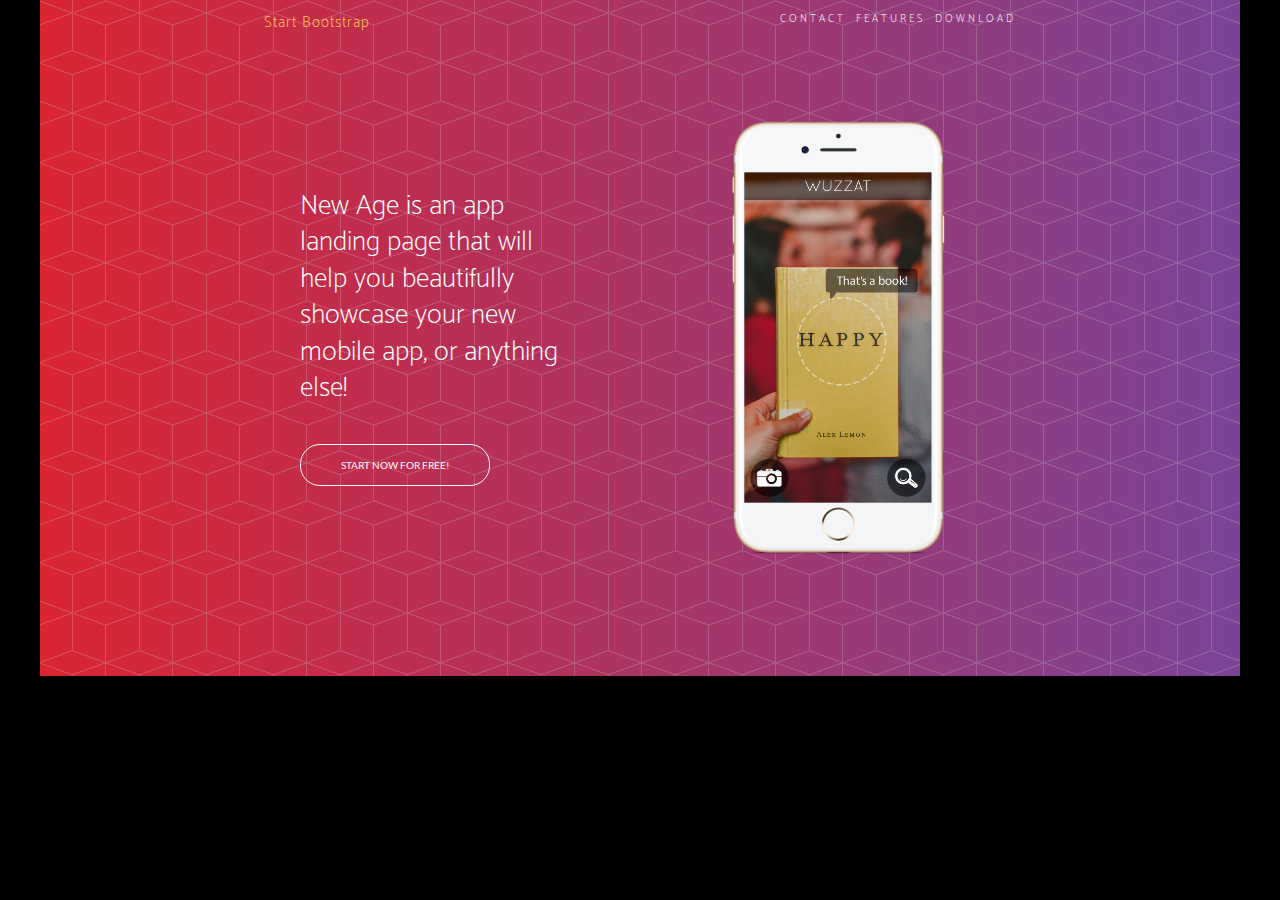
==== index.html @ 7fe92210 "htomi kb kesz verzio" ====
<!DOCTYPE html>
<html lang="hu">

<head>
  <meta charset="UTF-8">
  <meta name="viewport" content="width=device-width, initial-scale=1.0">
  <meta http-equiv="X-UA-Compatible" content="ie=edge">
  <link rel="stylesheet" href="css/style.css" type="text/css">
  <title>Sitebuild</title>
</head>

<body>
  <div class="main-content">
    <div class="top-content">
      <ul class="navbar">
        <li>
          <a href="#" class="nav-left">Start Bootstrap</a>
        </li>
        <li>
          <a href="#" class="navbar-right">DOWNLOAD</a>
        </li>
        <li>
          <a href="#" class="navbar-right">FEATURES</a>
        </li>
        <li>
          <a href="#" class="navbar-right">CONTACT</a>
        </li>

      </ul>
      <section class="section1">
        <div class="col-50">
          <p class="section1-text">New Age is an app landing page that will help you beautifully showcase your new mobile app, or anything else!</p>
          <button class="section1-button">START NOW FOR FREE!</button>
        </div>
        <div class="col-50">
          <img class="section1-img" src="img/demo-screen-1.png" alt="picture of a phone screen">
        </div>
      </section>
    </div>
</body>

</html>
---- css/style.css ----
@font-face {
    font-family: catamaran;
    src: url(/fonts/Catamaran-Thin.ttf);
}

@font-face {
    font-family: lato;
    src: url(/fonts/Lato-Regular.ttf);
}

@font-face {
    font-family: muli;
    src: url(/fonts/Muli-Light.ttf);
}

body {
    margin: 0;
    overflow: auto;
    background: black;
}

.main-content {
    position: relative;
    max-width: 1200px;
    min-width: 898px;
    margin: 0 auto;
    overflow: auto;
}

.top-content {
    background-image: url(/img/bg-pattern.png), linear-gradient(to right, #DA2431, #7A4397);
    background-repeat: repeat;
    overflow: hidden;
}

.col-50 {
    float: left;
    padding: 15px;
    width: calc(50% - 30px);
}

.navbar {
    margin: 0 auto;
    padding: 5px;
    list-style-type: none;
    font-family: catamaran, Helvetica, Arial, sans-serif;
    overflow: hidden;
}

.nav-left {
    position: relative;
    float: left;
    left: 18%;
    padding: 5px;
    color: #fdcc52;
    font-size: 95%;
    letter-spacing: 1px;
    text-decoration: none;
}

.navbar-right {
    position: relative;
    float: right;
    right: 18%;
    padding: 5px;
    color: white;
    font-size: 67%;
    letter-spacing: 3px;
    text-decoration: none;
}

.section1-text {
    position: relative;
    display: block;
    left: 43%;
    top: 100px;
    width: 268px;
    font-family: catamaran, Helvetica, Arial, sans-serif;
    font-size: 28px;
    color: white;
    line-height: 130%;
}

.section1-img {
    float: right;
    right: 43%;
    position: relative;
    top: 0px;
    width: 50%;
    padding-top: 10%;
    padding-bottom: 18%;
}

.section1-button {
    position: relative;
    left: 43%;
    top: 110px;
    padding: 14px 40px;
    font-family: lato, Helvetica, Arial, sans-serif;
    font-size: 62%;
    text-align: center;
    color: white;
    border: 1px solid white;
    background-color: transparent;
    border-radius: 20px;
    transition-duration: 0.3s;
    cursor: pointer;
}

.section1-button:hover {
    border: 1px solid #fdcc52;
    background-color: #fdcc52;
}
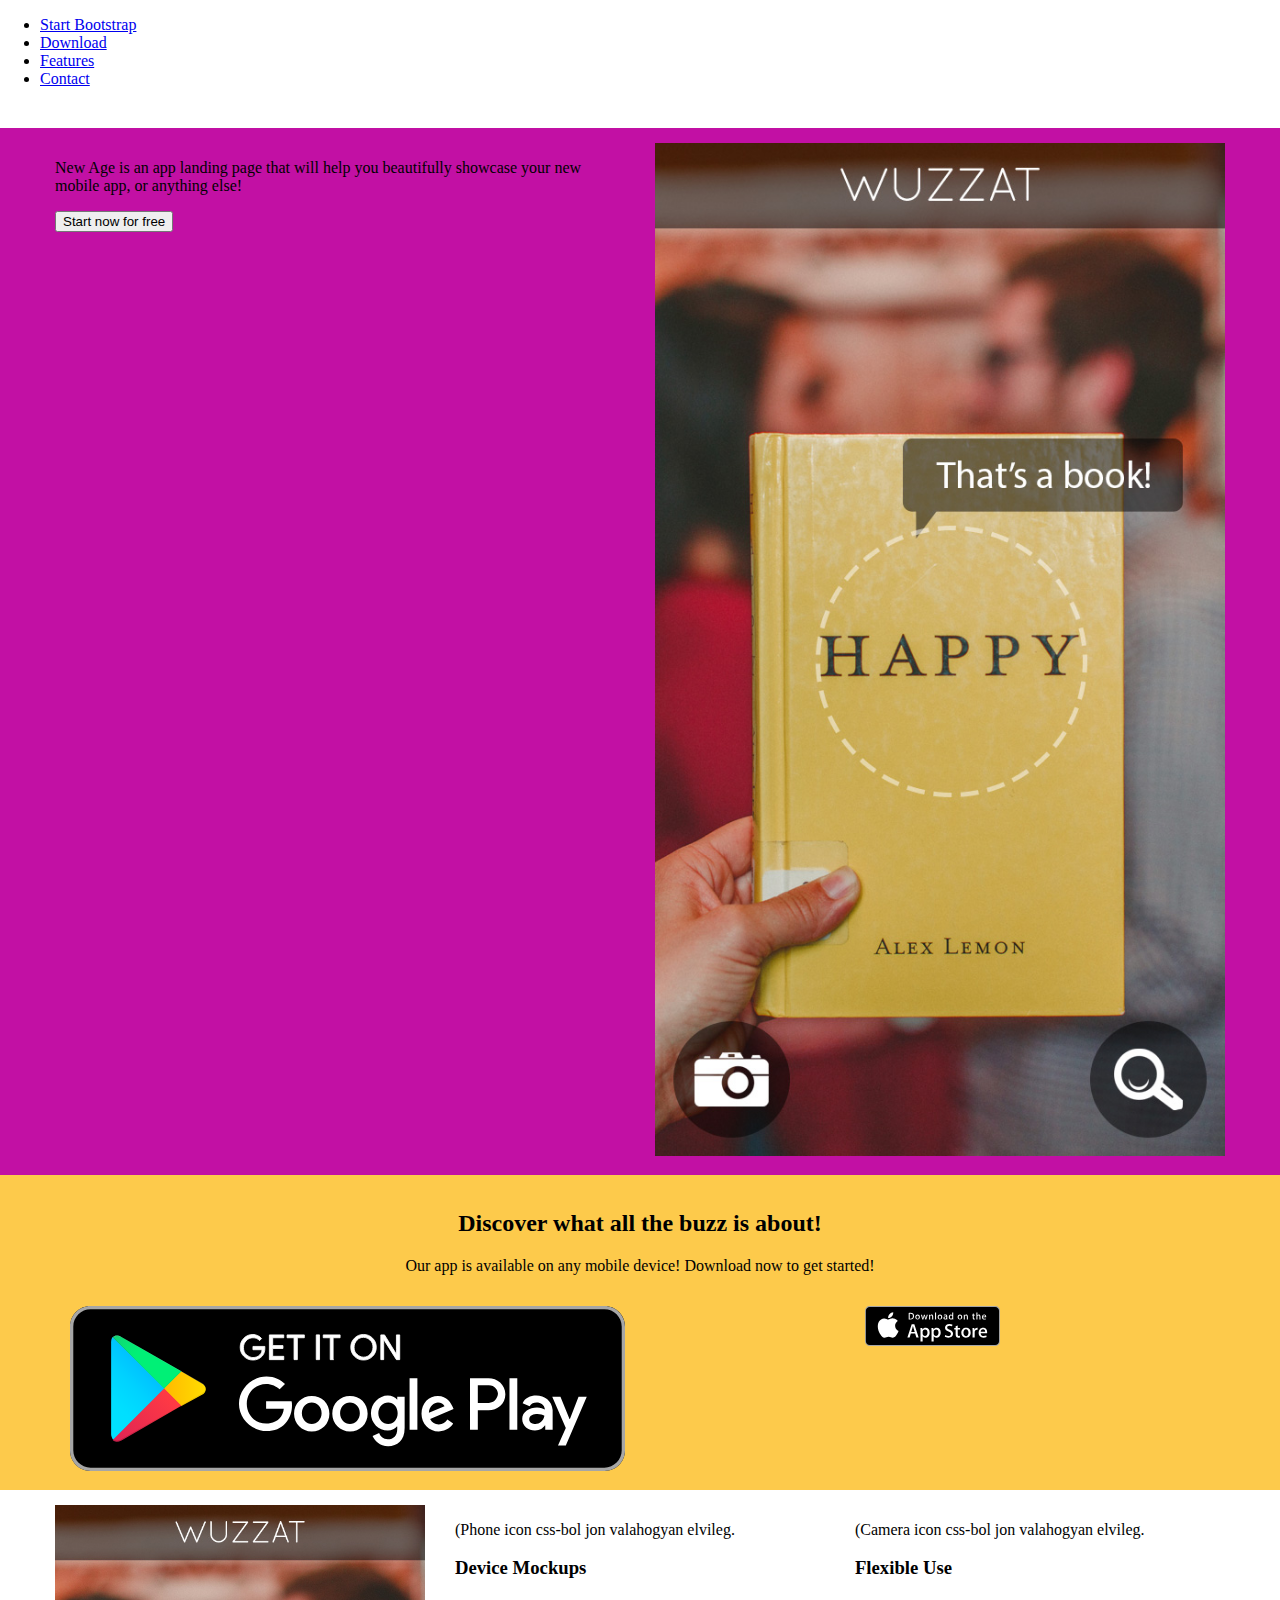
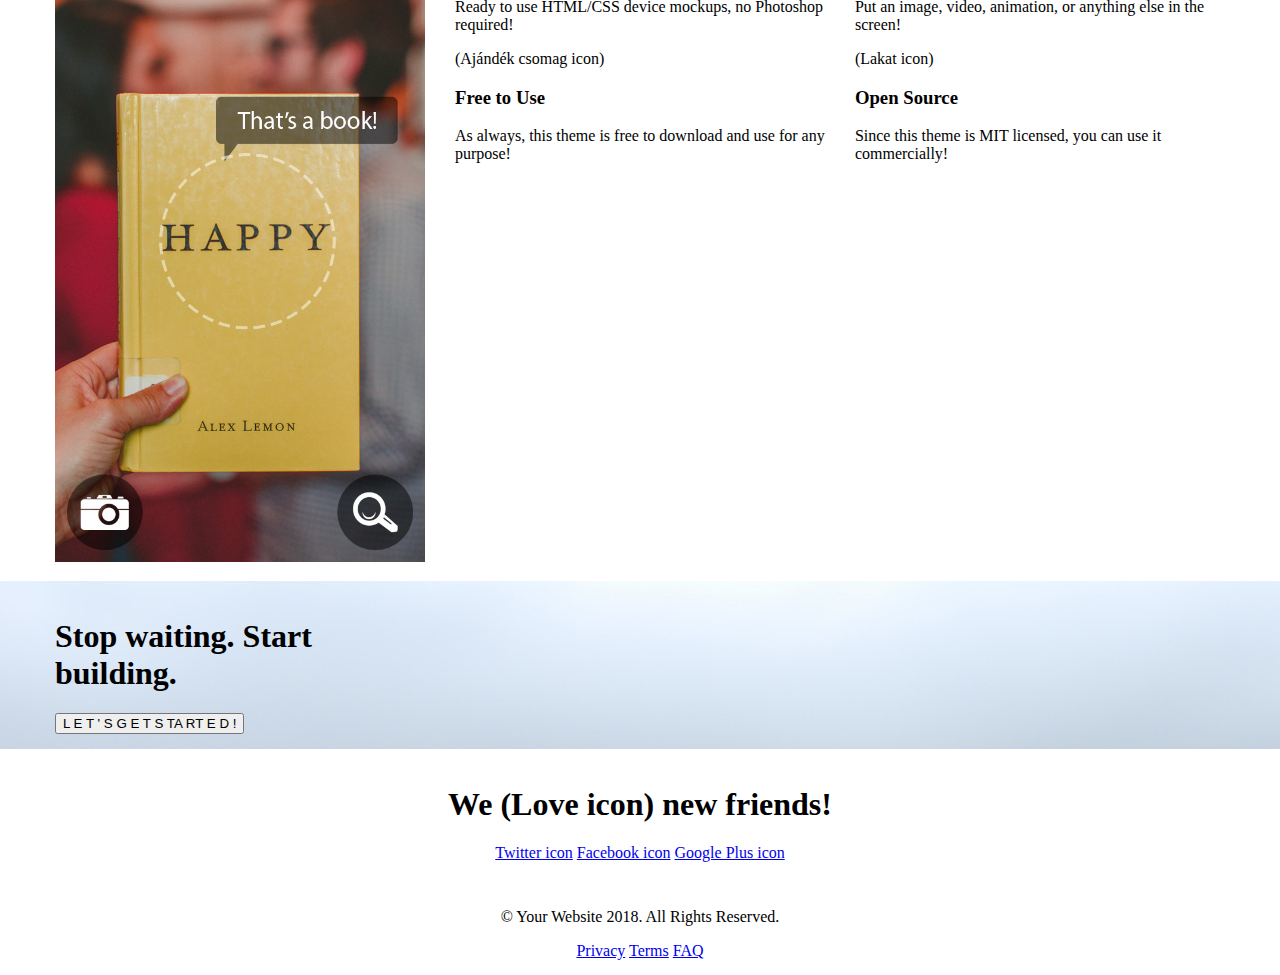
==== commit e249836b: "Navbar by Tamas removed." ====
--- a/index.html
+++ b/index.html
@@ -6,37 +6,107 @@
   <meta name="viewport" content="width=device-width, initial-scale=1.0">
   <meta http-equiv="X-UA-Compatible" content="ie=edge">
   <link rel="stylesheet" href="css/style.css" type="text/css">
-  <title>Sitebuild</title>
+  <title>sitebuild</title>
 </head>
 
 <body>
-  <div class="main-content">
-    <div class="top-content">
-      <ul class="navbar">
-        <li>
-          <a href="#" class="nav-left">Start Bootstrap</a>
-        </li>
-        <li>
-          <a href="#" class="navbar-right">DOWNLOAD</a>
-        </li>
-        <li>
-          <a href="#" class="navbar-right">FEATURES</a>
-        </li>
-        <li>
-          <a href="#" class="navbar-right">CONTACT</a>
-        </li>
+  <nav>
+    <ul>
+      <li>
+        <a href="#">Start Bootstrap</a>
+      </li>
+      <li>
+        <a href="#">Download</a>
+      </li>
+      <li>
+        <a href="#">Features</a>
+      </li>
+      <li>
+        <a href="#">Contact</a>
+      </li>
+    </ul>
+  </nav>
+  <section class="linear-gradient-background">
+    <div class="container">
+      <div class="col-50">
+        <p>New Age is an app landing page that will help you beautifully showcase your new mobile app, or anything else!</p>
+        <button>Start now for free</button>
+      </div>
+      <div class="col-50">
+        <img src="img/demo-screen-1.jpg" alt="picture of a phone screen">
+      </div>
+    </div>
+  </section>
 
-      </ul>
-      <section class="section1">
+  <section class="yelow-background">
+    <div class="container">
+      <div class="col-100">
+        <h2>Discover what all the buzz is about!</h2>
+        <p>Our app is available on any mobile device! Download now to get started!</p>
         <div class="col-50">
-          <p class="section1-text">New Age is an app landing page that will help you beautifully showcase your new mobile app, or anything else!</p>
-          <button class="section1-button">START NOW FOR FREE!</button>
+          <a href="https://play.google.com/store">
+            <img src="img/google-play-badge.svg" alt="Google play link">
+          </a>
         </div>
         <div class="col-50">
-          <img class="section1-img" src="img/demo-screen-1.png" alt="picture of a phone screen">
+          <a href="https://www.appstore.com/">
+            <img src="img/app-store-badge.svg" alt="Apple store link">
+          </a>
         </div>
-      </section>
+      </div>
     </div>
+  </section>
+
+  <section class="white-background">
+    <div class="container">
+      <div class="col-33">
+        <img src="img/demo-screen-1.jpg" alt="picture of a phone screen">
+      </div>
+      <div class="col-33">
+        <p>(Phone icon css-bol jon valahogyan elvileg.</p>
+        <h3>Device Mockups</h3>
+        <p>Ready to use HTML/CSS device mockups, no Photoshop required!</p>
+        <p>(Ajándék csomag icon)</p>
+        <h3>Free to Use</h3>
+        <p>As always, this theme is free to download and use for any purpose!</p>
+      </div>
+      <div class="col-33">
+        <p>(Camera icon css-bol jon valahogyan elvileg.</p>
+        <h3>Flexible Use</h3>
+        <p>Put an image, video, animation, or anything else in the screen!</p>
+        <p>(Lakat icon)</p>
+        <h3>Open Source</h3>
+        <p>Since this theme is MIT licensed, you can use it commercially!</p>
+      </div>
+    </div>
+  </section>
+
+  <section class="pic-background">
+    <div class="container">
+      <div class="col-33">
+        <h1>Stop waiting. Start building.</h1>
+        <button>L E T ' S G E T S TA RT E D !</button>
+      </div>
+    </div>
+  </section>
+
+  <section class="yellow-background">
+    <div class="container">
+      <div class="col-100">
+        <h1>We (Love icon) new friends!</h1>
+        <a href="https://twitter.com/?lang=en">Twitter icon</a>
+        <a href="https://www.facebook.com">Facebook icon</a>
+        <a href="https://plus.google.com/discover">Google Plus icon</a>
+      </div>
+    </div>
+  </section>
+
+  <footer class="container col-100">
+    <p>© Your Website 2018. All Rights Reserved.</p>
+    <a href="pages/privacy.html" target="_blank">Privacy</a>
+    <a href="pages/terms.html" target="_blank">Terms</a>
+    <a href="pages/faq.html" target="_blank">FAQ</a>
+  </footer>
 </body>
 
 </html>--- a/css/style.css
+++ b/css/style.css
@@ -1,36 +1,17 @@
-@font-face {
-    font-family: catamaran;
-    src: url(/fonts/Catamaran-Thin.ttf);
+body {
+    margin: 0;
 }
 
-@font-face {
-    font-family: lato;
-    src: url(/fonts/Lato-Regular.ttf);
+.linear-gradient-background {
+    margin-top: 40px;
+    background: rgb(194, 16, 164);
 }
 
-@font-face {
-    font-family: muli;
-    src: url(/fonts/Muli-Light.ttf);
-}
-
-body {
-    margin: 0;
-    overflow: auto;
-    background: black;
-}
-
-.main-content {
+.container {
     position: relative;
     max-width: 1200px;
-    min-width: 898px;
+    overflow: auto;
     margin: 0 auto;
-    overflow: auto;
-}
-
-.top-content {
-    background-image: url(/img/bg-pattern.png), linear-gradient(to right, #DA2431, #7A4397);
-    background-repeat: repeat;
-    overflow: hidden;
 }
 
 .col-50 {
@@ -39,75 +20,29 @@
     width: calc(50% - 30px);
 }
 
-.navbar {
-    margin: 0 auto;
-    padding: 5px;
-    list-style-type: none;
-    font-family: catamaran, Helvetica, Arial, sans-serif;
-    overflow: hidden;
+.col-100 {
+    text-align: center;
+    float: none;
+    padding: 15px;
+    width: calc(100% - 30px);
 }
 
-.nav-left {
-    position: relative;
+.col-33 {
     float: left;
-    left: 18%;
-    padding: 5px;
-    color: #fdcc52;
-    font-size: 95%;
-    letter-spacing: 1px;
-    text-decoration: none;
+    padding: 15px;
+    width: calc(33.33% - 30px);
 }
 
-.navbar-right {
-    position: relative;
-    float: right;
-    right: 18%;
-    padding: 5px;
-    color: white;
-    font-size: 67%;
-    letter-spacing: 3px;
-    text-decoration: none;
+.yelow-background {
+    background: rgb(253, 202, 75)
 }
 
-.section1-text {
-    position: relative;
-    display: block;
-    left: 43%;
-    top: 100px;
-    width: 268px;
-    font-family: catamaran, Helvetica, Arial, sans-serif;
-    font-size: 28px;
-    color: white;
-    line-height: 130%;
+.white-background {}
+
+.pic-background {
+    background-image: url('../img/bg-cta.jpg')
 }
 
-.section1-img {
-    float: right;
-    right: 43%;
-    position: relative;
-    top: 0px;
-    width: 50%;
-    padding-top: 10%;
-    padding-bottom: 18%;
-}
-
-.section1-button {
-    position: relative;
-    left: 43%;
-    top: 110px;
-    padding: 14px 40px;
-    font-family: lato, Helvetica, Arial, sans-serif;
-    font-size: 62%;
-    text-align: center;
-    color: white;
-    border: 1px solid white;
-    background-color: transparent;
-    border-radius: 20px;
-    transition-duration: 0.3s;
-    cursor: pointer;
-}
-
-.section1-button:hover {
-    border: 1px solid #fdcc52;
-    background-color: #fdcc52;
+img {
+    max-width: 100%;
 }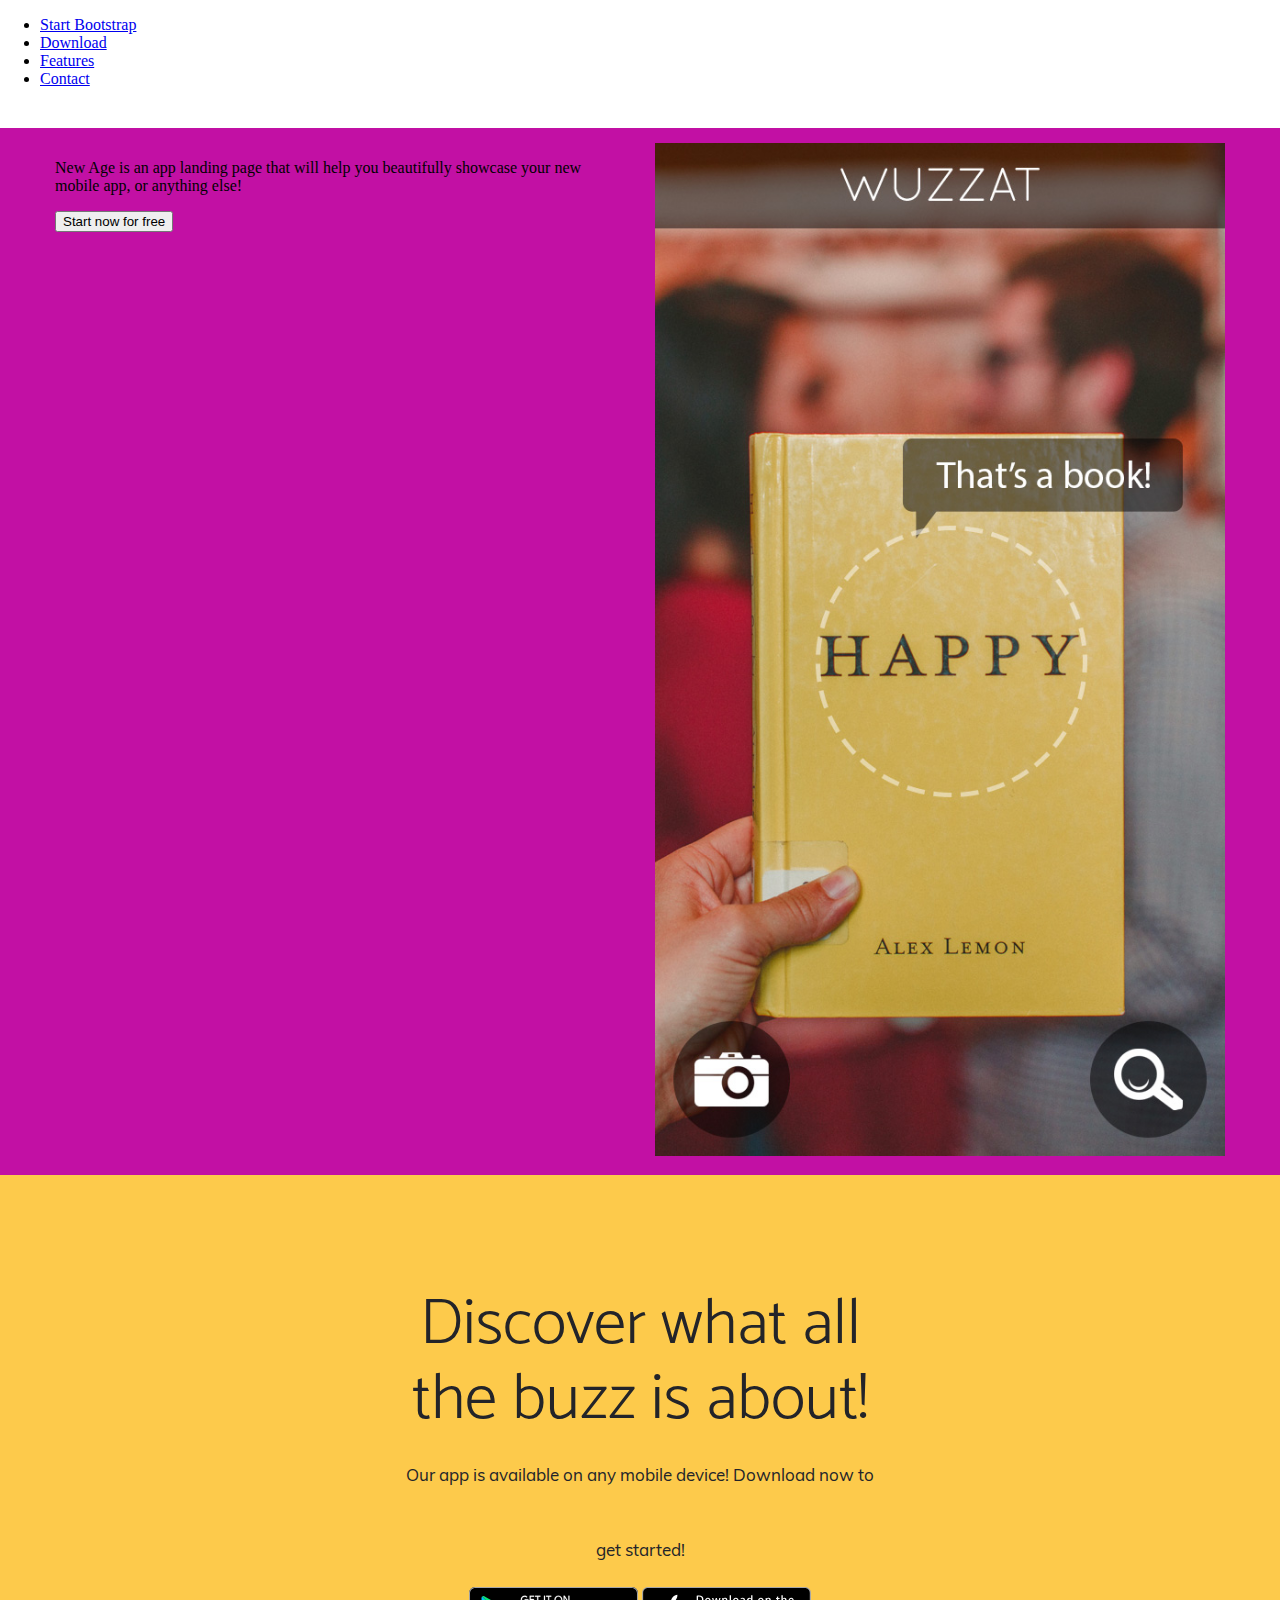
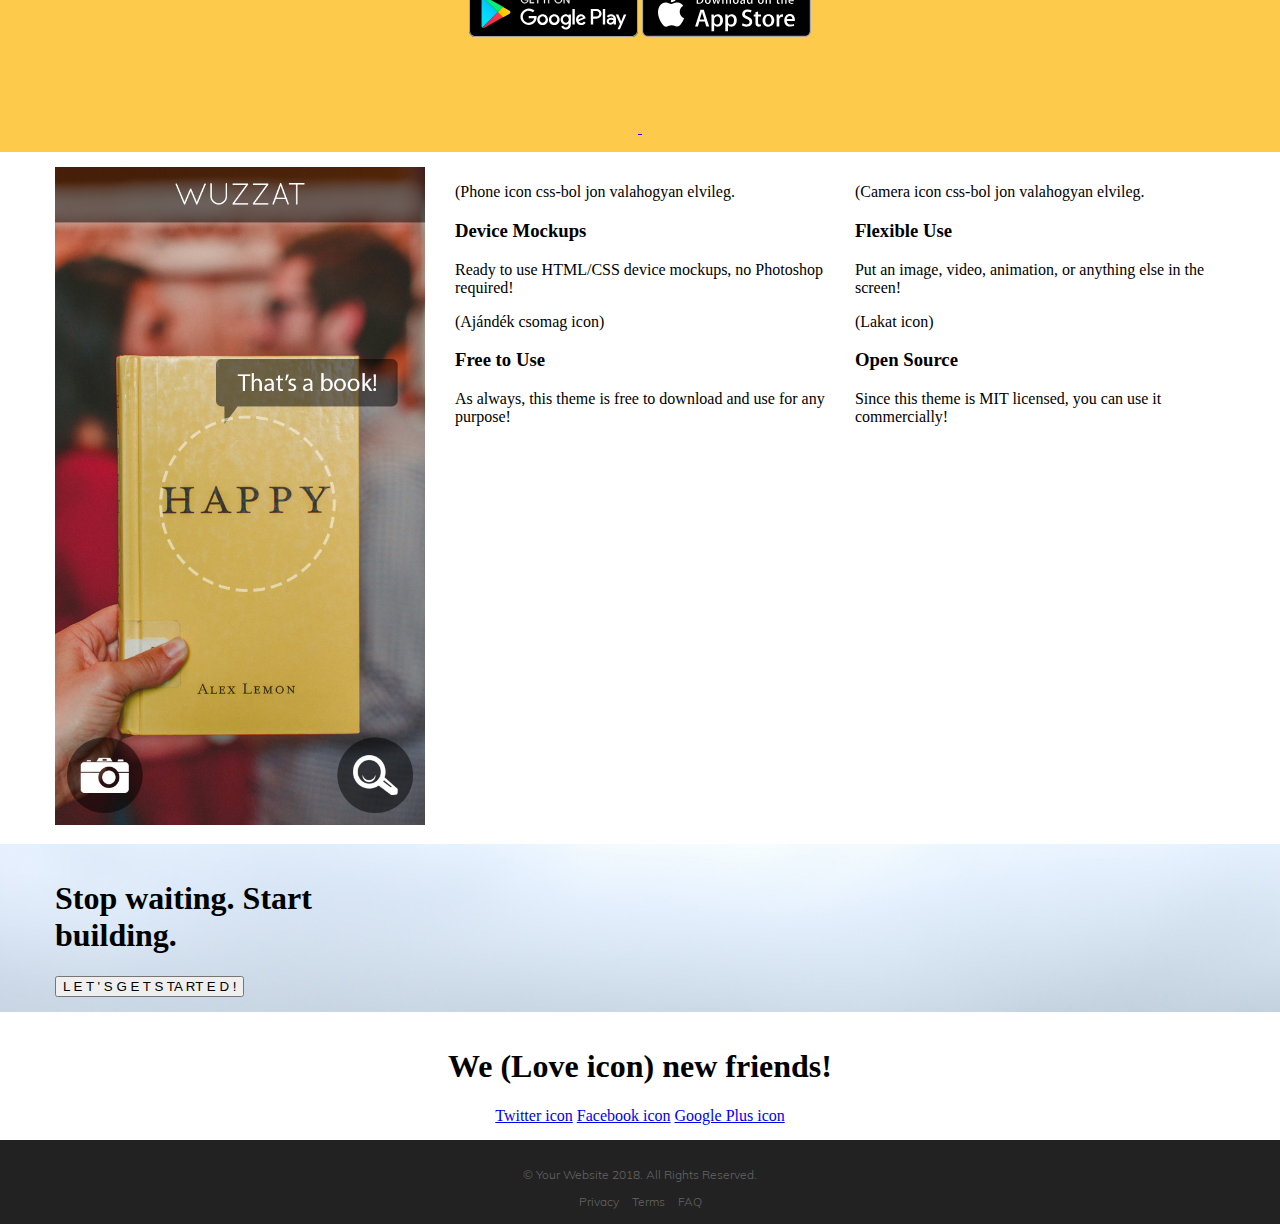
==== commit e5ace9f1: "Section 2 and Footer done." ====
--- a/index.html
+++ b/index.html
@@ -39,16 +39,14 @@
   </section>
 
   <section class="yelow-background">
-    <div class="container">
+    <div class="container yelow">
       <div class="col-100">
-        <h2>Discover what all the buzz is about!</h2>
+        <p>Discover what all the buzz is about!</p>
         <p>Our app is available on any mobile device! Download now to get started!</p>
-        <div class="col-50">
+        <div class="">
           <a href="https://play.google.com/store">
             <img src="img/google-play-badge.svg" alt="Google play link">
           </a>
-        </div>
-        <div class="col-50">
           <a href="https://www.appstore.com/">
             <img src="img/app-store-badge.svg" alt="Apple store link">
           </a>
@@ -101,11 +99,13 @@
     </div>
   </section>
 
-  <footer class="container col-100">
-    <p>© Your Website 2018. All Rights Reserved.</p>
-    <a href="pages/privacy.html" target="_blank">Privacy</a>
-    <a href="pages/terms.html" target="_blank">Terms</a>
-    <a href="pages/faq.html" target="_blank">FAQ</a>
+  <footer>
+    <div class="container col-100">
+      <p>© Your Website 2018. All Rights Reserved.</p>
+      <a href="pages/privacy.html" target="_blank">Privacy</a>
+      <a href="pages/terms.html" target="_blank">Terms</a>
+      <a href="pages/faq.html" target="_blank">FAQ</a>
+    </div>
   </footer>
 </body>
 
--- a/css/style.css
+++ b/css/style.css
@@ -1,3 +1,28 @@
+@font-face {
+    font-family: catamaran;
+    src: url(../fonts/Catamaran-Thin.ttf);
+}
+
+@font-face {
+    font-family: catamaranlight;
+    src: url(../fonts/Catamaran-Light.ttf);
+}
+
+@font-face {
+    font-family: lato;
+    src: url(../fonts/Lato-Regular.ttf);
+}
+
+@font-face {
+    font-family: muli;
+    src: url(../fonts/Muli-Light.ttf);
+}
+
+@font-face {
+    font-family: muliRegular;
+    src: url(../fonts/Muli-Regular.ttf);
+}
+
 body {
     margin: 0;
 }
@@ -34,7 +59,38 @@
 }
 
 .yelow-background {
-    background: rgb(253, 202, 75)
+    background: rgb(253, 202, 75);
+}
+
+.yelow {
+    margin-left: 30%;
+    margin-right: 30%;
+}
+
+.yelow-background .container .col-100 p:first-child {
+    font-family: catamaranlight;
+    font-size: 65px;
+    color: rgb(35, 36, 41);
+    margin-top: 20%;
+    margin-bottom: 0;
+    padding: 0;
+}
+
+.yelow-background p {
+    font-family: muliRegular;
+    color: rgb(35, 36, 41);
+    margin-top: 0;
+    margin-bottom: 0;
+    font-size: 17px;
+    line-height: 75px;
+}
+
+.yelow-background img {
+    width: 35%;
+    margin: 0;
+    padding: 0;
+    margin-top: 0;
+    margin-bottom: 20%;
 }
 
 .white-background {}
@@ -45,4 +101,24 @@
 
 img {
     max-width: 100%;
+}
+
+footer {
+    background-color: rgb(34, 34, 34);
+    font-family: muli;
+    font-size: 12px;
+}
+
+footer p {
+    color: rgb(101, 101, 101);
+}
+
+footer a {
+    color: rgb(101, 101, 101);
+    text-decoration: none;
+    padding: 5px;
+}
+
+footer a:hover {
+    color: #fdcc52;
 }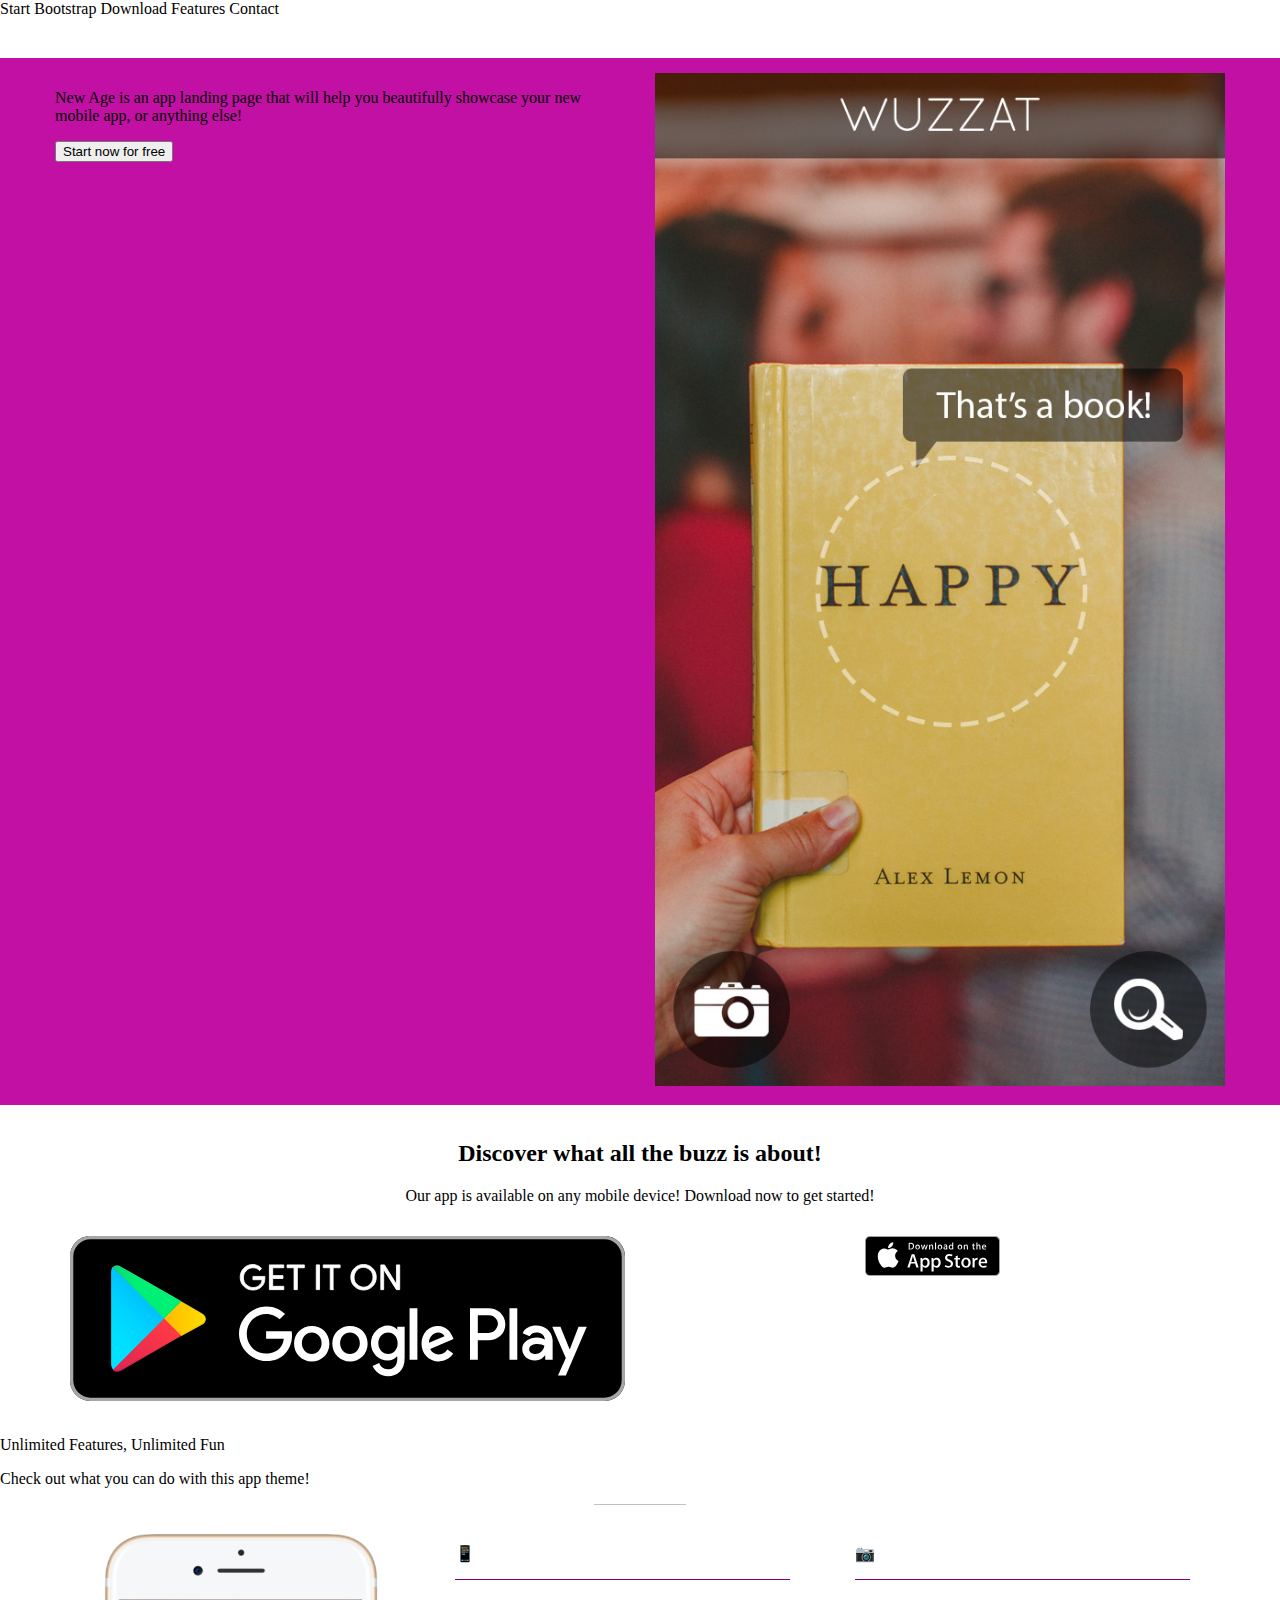
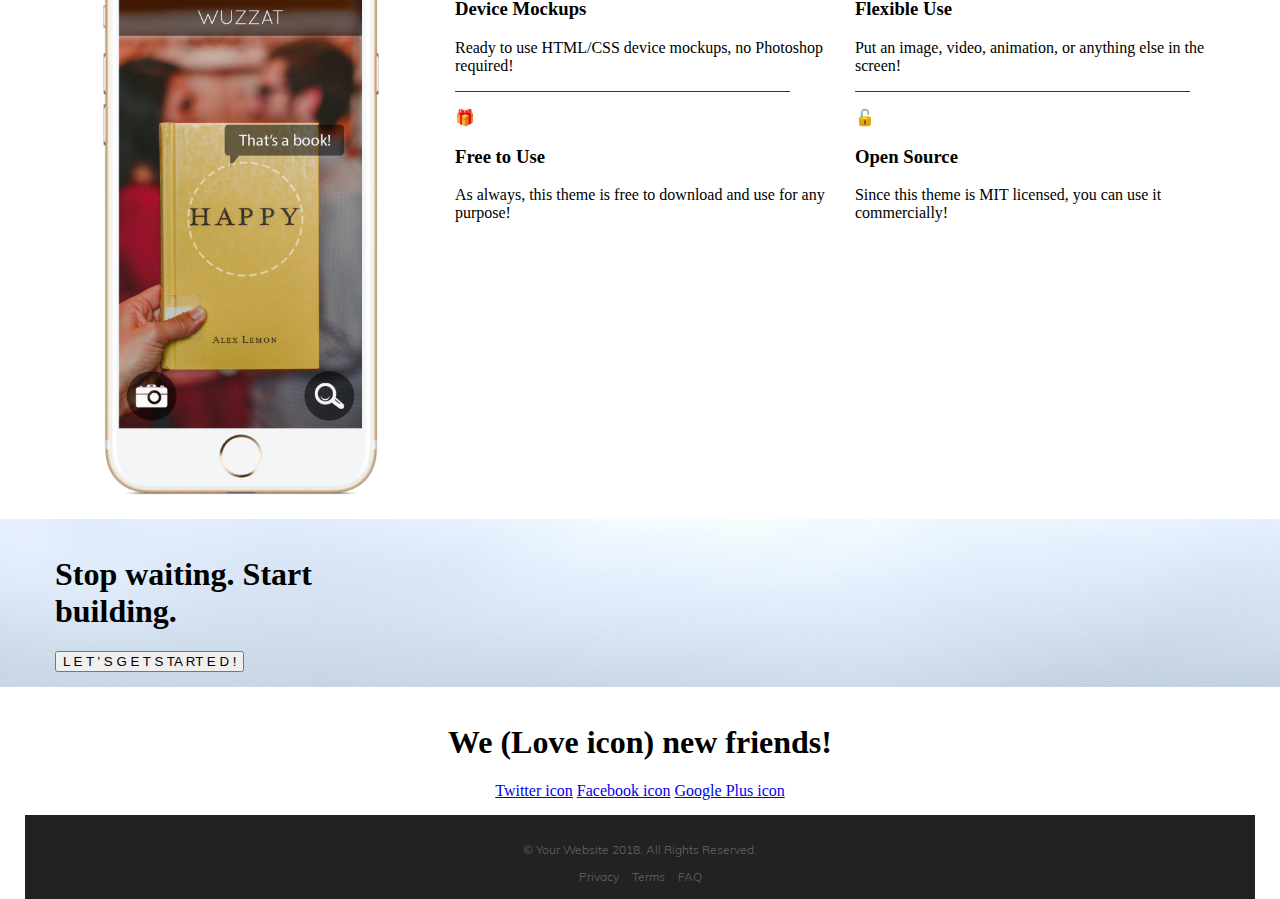
==== commit 877e6e9e: "Add files via upload" ====
--- a/index.html
+++ b/index.html
@@ -6,25 +6,16 @@
   <meta name="viewport" content="width=device-width, initial-scale=1.0">
   <meta http-equiv="X-UA-Compatible" content="ie=edge">
   <link rel="stylesheet" href="css/style.css" type="text/css">
+  <link href="https://fonts.googleapis.com/css?family=Catamaran" rel="stylesheet">
   <title>sitebuild</title>
 </head>
 
 <body>
   <nav>
-    <ul>
-      <li>
-        <a href="#">Start Bootstrap</a>
-      </li>
-      <li>
-        <a href="#">Download</a>
-      </li>
-      <li>
-        <a href="#">Features</a>
-      </li>
-      <li>
-        <a href="#">Contact</a>
-      </li>
-    </ul>
+    <span>Start Bootstrap</span>
+    <span>Download</span>
+    <span>Features</span>
+    <span>Contact</span>
   </nav>
   <section class="linear-gradient-background">
     <div class="container">
@@ -38,15 +29,17 @@
     </div>
   </section>
 
-  <section class="yelow-background">
-    <div class="container yelow">
+  <section class="yellow-background">
+    <div class="container white">
       <div class="col-100">
-        <p>Discover what all the buzz is about!</p>
+        <h2>Discover what all the buzz is about!</h2>
         <p>Our app is available on any mobile device! Download now to get started!</p>
-        <div class="">
+        <div class="col-50">
           <a href="https://play.google.com/store">
             <img src="img/google-play-badge.svg" alt="Google play link">
           </a>
+        </div>
+        <div class="col-50">
           <a href="https://www.appstore.com/">
             <img src="img/app-store-badge.svg" alt="Apple store link">
           </a>
@@ -56,25 +49,44 @@
   </section>
 
   <section class="white-background">
+    <div>
+      <p class="sb1">Unlimited Features, Unlimited Fun</p>
+      <p class="sb2">Check out what you can do with this app theme!</p>
+      <hr align=center noshade size="0.5px" width="7%" color=silver>
+    </div>
     <div class="container">
       <div class="col-33">
-        <img src="img/demo-screen-1.jpg" alt="picture of a phone screen">
+        <img src="img/demo-screen-1.png" alt="picture of a phone screen">
       </div>
       <div class="col-33">
-        <p>(Phone icon css-bol jon valahogyan elvileg.</p>
+        <p class="sb3">
+          &#128241
+          <hr align=left noshade size="1px" width="90%" color=purple>
+        </p>
         <h3>Device Mockups</h3>
-        <p>Ready to use HTML/CSS device mockups, no Photoshop required!</p>
-        <p>(Ajándék csomag icon)</p>
-        <h3>Free to Use</h3>
-        <p>As always, this theme is free to download and use for any purpose!</p>
+        <p class="sb5">Ready to use HTML/CSS device mockups, no Photoshop required!</p>
+        <p class="sb3">
+          <hr align=left noshade size="1px" width="90%" color=purple>
+          <p class="sb4" color="purple">
+            &#127873
+          </p>
+          <h3>Free to Use</h3>
+          <p class="sb5">As always, this theme is free to download and use for any purpose!</p>
       </div>
       <div class="col-33">
-        <p>(Camera icon css-bol jon valahogyan elvileg.</p>
+        <p class="sb3">
+          &#128247
+          <hr align=left noshade size="1px" width="90%" color=purple>
+        </p>
         <h3>Flexible Use</h3>
-        <p>Put an image, video, animation, or anything else in the screen!</p>
-        <p>(Lakat icon)</p>
-        <h3>Open Source</h3>
-        <p>Since this theme is MIT licensed, you can use it commercially!</p>
+        <p class="sb5">Put an image, video, animation, or anything else in the screen!</p>
+        <p class="sb3">
+          <hr align=left noshade size="1px" width="90%" color=purple>
+          <p class="sb4" color="purple">
+            &#128275
+          </p>
+          <h3>Open Source</h3>
+          <p class="sb5">Since this theme is MIT licensed, you can use it commercially!</p>
       </div>
     </div>
   </section>
@@ -99,13 +111,11 @@
     </div>
   </section>
 
-  <footer>
-    <div class="container col-100">
-      <p>© Your Website 2018. All Rights Reserved.</p>
-      <a href="pages/privacy.html" target="_blank">Privacy</a>
-      <a href="pages/terms.html" target="_blank">Terms</a>
-      <a href="pages/faq.html" target="_blank">FAQ</a>
-    </div>
+  <footer class="container col-100">
+    <p>© Your Website 2018. All Rights Reserved.</p>
+    <a href="pages/privacy.html" target="_blank">Privacy</a>
+    <a href="pages/terms.html" target="_blank">Terms</a>
+    <a href="pages/faq.html" target="_blank">FAQ</a>
   </footer>
 </body>
 
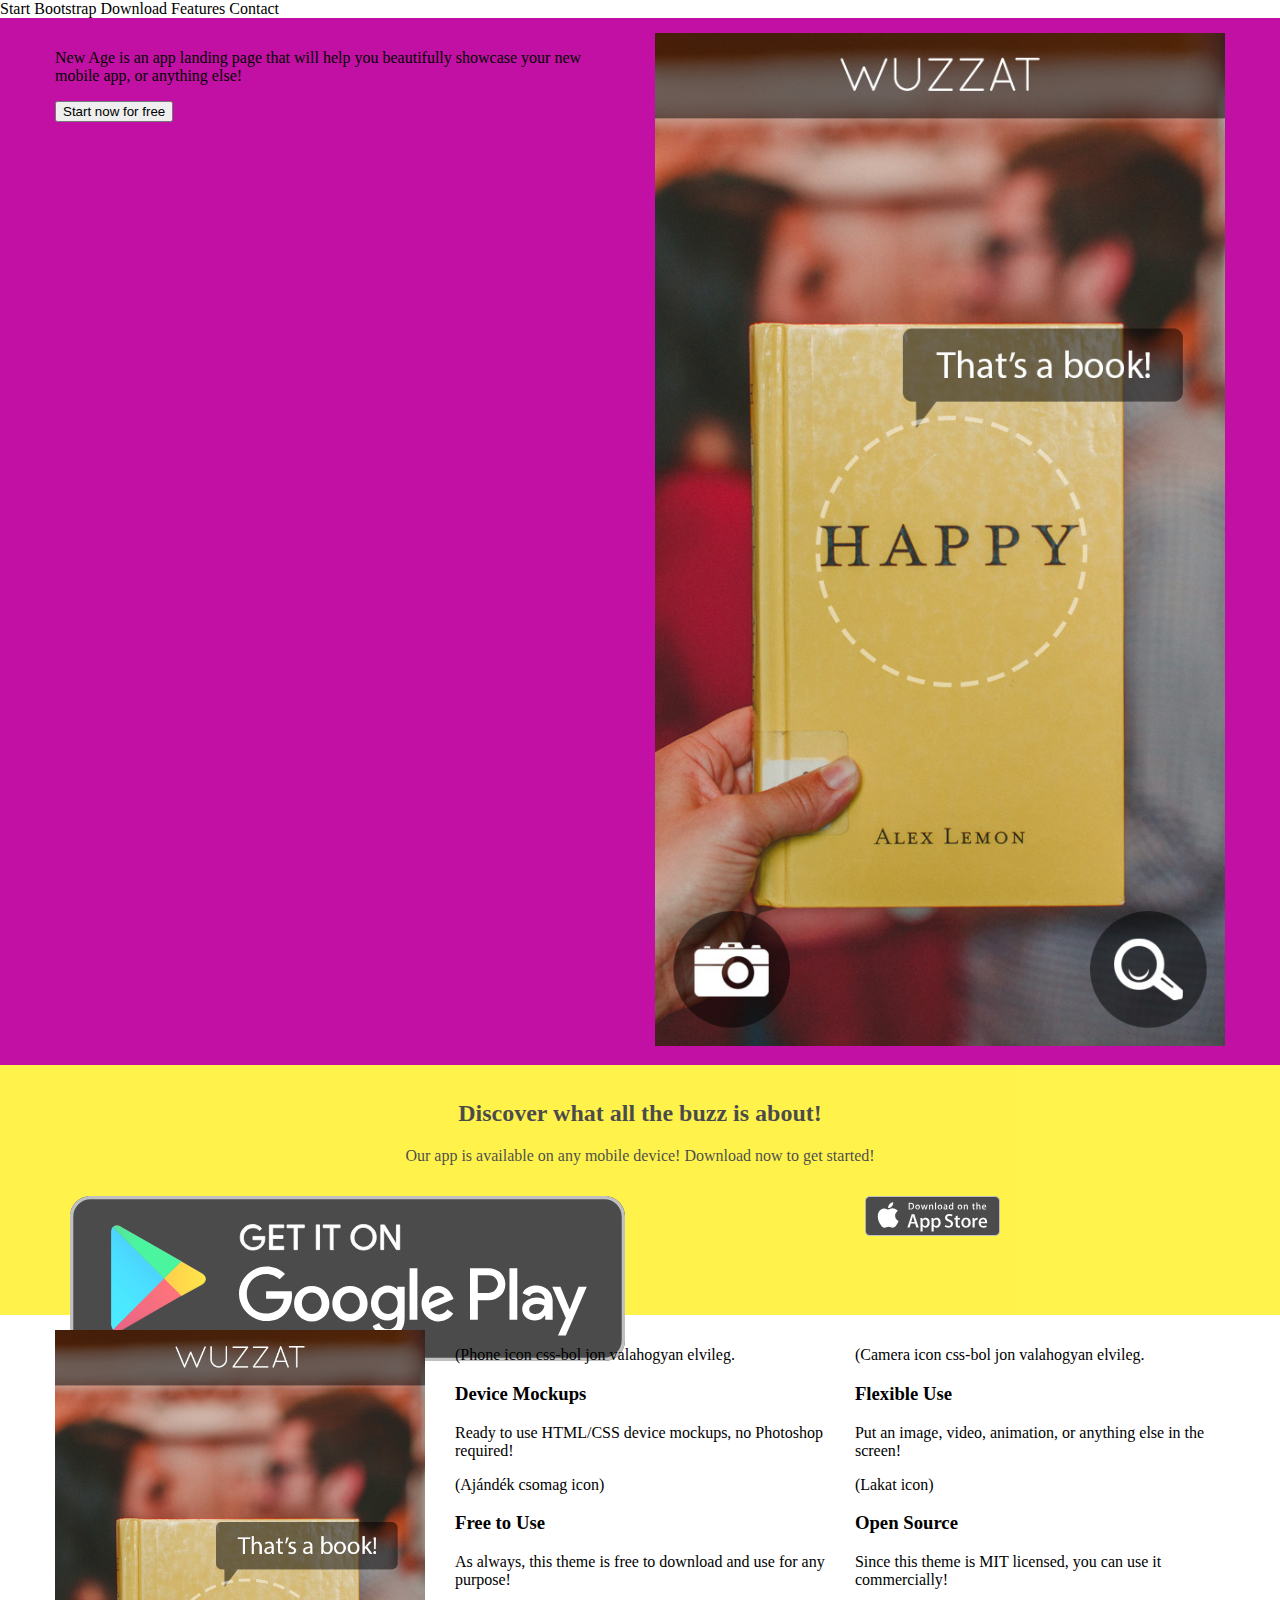
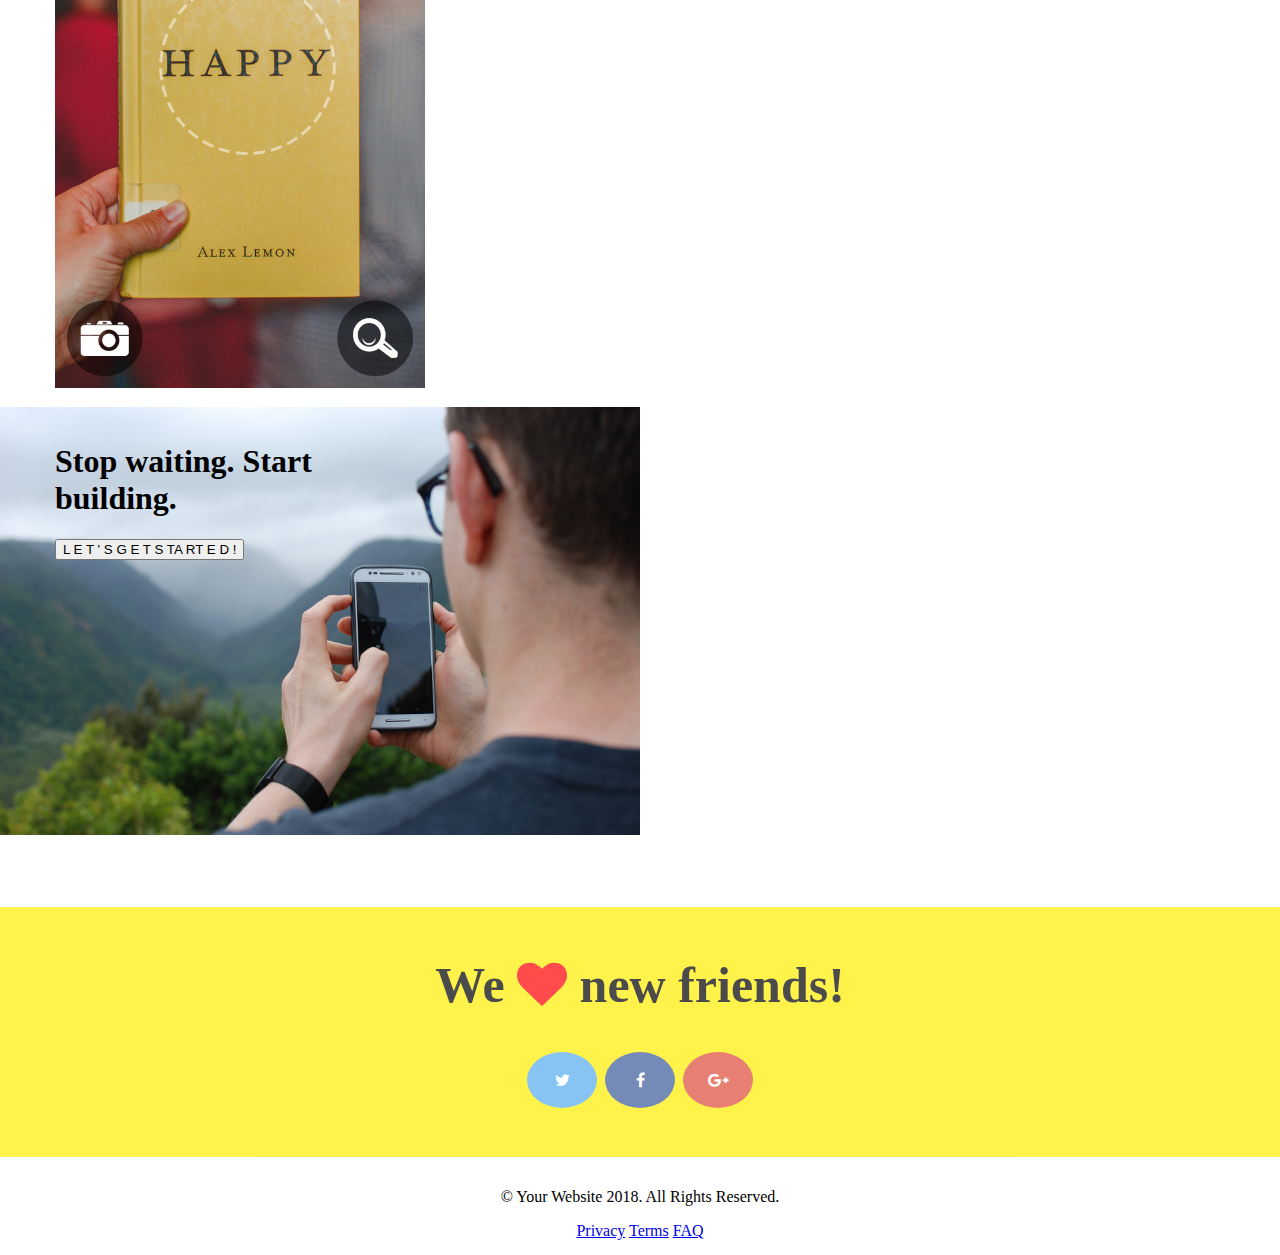
==== commit 73c749be: "a sárga fos kész assszem" ====
--- a/index.html
+++ b/index.html
@@ -6,7 +6,7 @@
   <meta name="viewport" content="width=device-width, initial-scale=1.0">
   <meta http-equiv="X-UA-Compatible" content="ie=edge">
   <link rel="stylesheet" href="css/style.css" type="text/css">
-  <link href="https://fonts.googleapis.com/css?family=Catamaran" rel="stylesheet">
+  <link rel="stylesheet" href="https://cdnjs.cloudflare.com/ajax/libs/font-awesome/4.7.0/css/font-awesome.min.css">
   <title>sitebuild</title>
 </head>
 
@@ -30,7 +30,7 @@
   </section>
 
   <section class="yellow-background">
-    <div class="container white">
+    <div class="container">
       <div class="col-100">
         <h2>Discover what all the buzz is about!</h2>
         <p>Our app is available on any mobile device! Download now to get started!</p>
@@ -49,44 +49,25 @@
   </section>
 
   <section class="white-background">
-    <div>
-      <p class="sb1">Unlimited Features, Unlimited Fun</p>
-      <p class="sb2">Check out what you can do with this app theme!</p>
-      <hr align=center noshade size="0.5px" width="7%" color=silver>
-    </div>
     <div class="container">
       <div class="col-33">
-        <img src="img/demo-screen-1.png" alt="picture of a phone screen">
+        <img src="img/demo-screen-1.jpg" alt="picture of a phone screen">
       </div>
       <div class="col-33">
-        <p class="sb3">
-          &#128241
-          <hr align=left noshade size="1px" width="90%" color=purple>
-        </p>
+        <p>(Phone icon css-bol jon valahogyan elvileg.</p>
         <h3>Device Mockups</h3>
-        <p class="sb5">Ready to use HTML/CSS device mockups, no Photoshop required!</p>
-        <p class="sb3">
-          <hr align=left noshade size="1px" width="90%" color=purple>
-          <p class="sb4" color="purple">
-            &#127873
-          </p>
-          <h3>Free to Use</h3>
-          <p class="sb5">As always, this theme is free to download and use for any purpose!</p>
+        <p>Ready to use HTML/CSS device mockups, no Photoshop required!</p>
+        <p>(Ajándék csomag icon)</p>
+        <h3>Free to Use</h3>
+        <p>As always, this theme is free to download and use for any purpose!</p>
       </div>
       <div class="col-33">
-        <p class="sb3">
-          &#128247
-          <hr align=left noshade size="1px" width="90%" color=purple>
-        </p>
+        <p>(Camera icon css-bol jon valahogyan elvileg.</p>
         <h3>Flexible Use</h3>
-        <p class="sb5">Put an image, video, animation, or anything else in the screen!</p>
-        <p class="sb3">
-          <hr align=left noshade size="1px" width="90%" color=purple>
-          <p class="sb4" color="purple">
-            &#128275
-          </p>
-          <h3>Open Source</h3>
-          <p class="sb5">Since this theme is MIT licensed, you can use it commercially!</p>
+        <p>Put an image, video, animation, or anything else in the screen!</p>
+        <p>(Lakat icon)</p>
+        <h3>Open Source</h3>
+        <p>Since this theme is MIT licensed, you can use it commercially!</p>
       </div>
     </div>
   </section>
@@ -103,10 +84,11 @@
   <section class="yellow-background">
     <div class="container">
       <div class="col-100">
-        <h1>We (Love icon) new friends!</h1>
-        <a href="https://twitter.com/?lang=en">Twitter icon</a>
-        <a href="https://www.facebook.com">Facebook icon</a>
-        <a href="https://plus.google.com/discover">Google Plus icon</a>
+        <h1 class="szivecske">We
+          <span class="sziv"></span> new friends!</h1>
+        <a class="fa fa-twitter" href="https://twitter.com/?lang=en" target="_blank"></a>
+        <a class="fa fa-facebook" href="https://www.facebook.com" target="_blank"></a>
+        <a class="fa fa-google-plus" href="https://plus.google.com/discover" target="_blank"></a>
       </div>
     </div>
   </section>
--- a/css/style.css
+++ b/css/style.css
@@ -1,34 +1,10 @@
-@font-face {
-    font-family: catamaran;
-    src: url(../fonts/Catamaran-Thin.ttf);
-}
-
-@font-face {
-    font-family: catamaranlight;
-    src: url(../fonts/Catamaran-Light.ttf);
-}
-
-@font-face {
-    font-family: lato;
-    src: url(../fonts/Lato-Regular.ttf);
-}
-
-@font-face {
-    font-family: muli;
-    src: url(../fonts/Muli-Light.ttf);
-}
-
-@font-face {
-    font-family: muliRegular;
-    src: url(../fonts/Muli-Regular.ttf);
-}
+/* ez egy szar */
 
 body {
     margin: 0;
 }
 
 .linear-gradient-background {
-    margin-top: 40px;
     background: rgb(194, 16, 164);
 }
 
@@ -58,67 +34,67 @@
     width: calc(33.33% - 30px);
 }
 
-.yelow-background {
-    background: rgb(253, 202, 75);
+.yellow-background {
+    background: rgb(255, 238, 0);
+    height: 250px;
+    opacity: 0.7;
 }
 
-.yelow {
-    margin-left: 30%;
-    margin-right: 30%;
-}
-
-.yelow-background .container .col-100 p:first-child {
-    font-family: catamaranlight;
-    font-size: 65px;
-    color: rgb(35, 36, 41);
-    margin-top: 20%;
-    margin-bottom: 0;
-    padding: 0;
-}
-
-.yelow-background p {
-    font-family: muliRegular;
-    color: rgb(35, 36, 41);
-    margin-top: 0;
-    margin-bottom: 0;
-    font-size: 17px;
-    line-height: 75px;
-}
-
-.yelow-background img {
-    width: 35%;
-    margin: 0;
-    padding: 0;
-    margin-top: 0;
-    margin-bottom: 20%;
+.yellow-background:hover {
+    opacity: 1;
 }
 
 .white-background {}
 
 .pic-background {
-    background-image: url('../img/bg-cta.jpg')
+    height: 500px;
+    background-image: url('../img/bg-cta.jpg');
+    background-repeat: no-repeat;
+    background-size: 50%;
 }
 
 img {
     max-width: 100%;
 }
 
-footer {
-    background-color: rgb(34, 34, 34);
-    font-family: muli;
-    font-size: 12px;
+.sziv {
+    position: relative;
 }
 
-footer p {
-    color: rgb(101, 101, 101);
+.sziv:before {
+    content: "\f004";
+    font-family: FontAwesome;
+    font-style: normal;
+    font-weight: normal;
+    text-decoration: inherit;
+    color: red;
 }
 
-footer a {
-    color: rgb(101, 101, 101);
+.fa {
+    padding: 20px;
+    font-size: 30px;
+    width: 30px;
+    text-align: center;
     text-decoration: none;
-    padding: 5px;
+    margin: 5px 2px;
+    border-radius: 50%;
 }
 
-footer a:hover {
-    color: #fdcc52;
+.fa-facebook {
+    background: #3B5998;
+    color: white;
+}
+
+.fa-twitter {
+    background: #55ACEE;
+    color: white;
+}
+
+.fa-google-plus {
+    background: #dd4b39;
+    color: white;
+}
+
+.szivecske {
+    font-size: 50px;
 }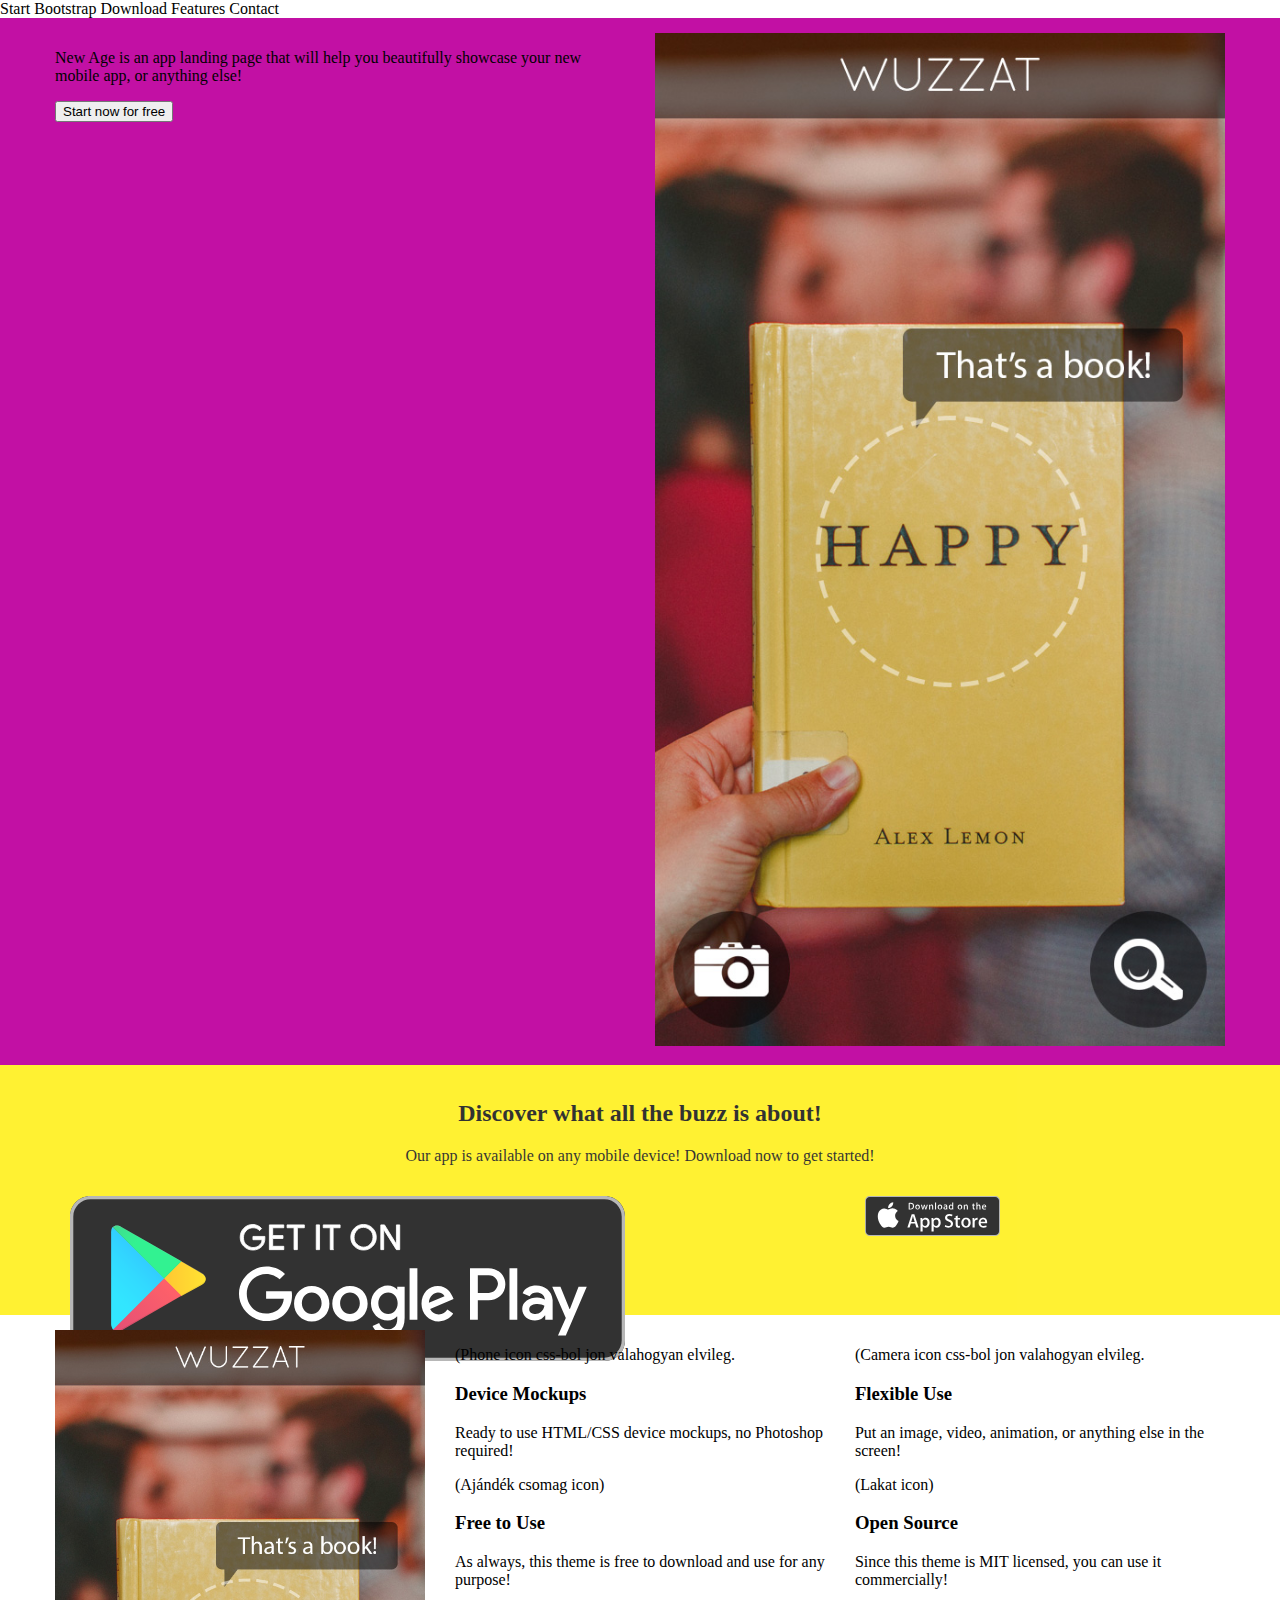
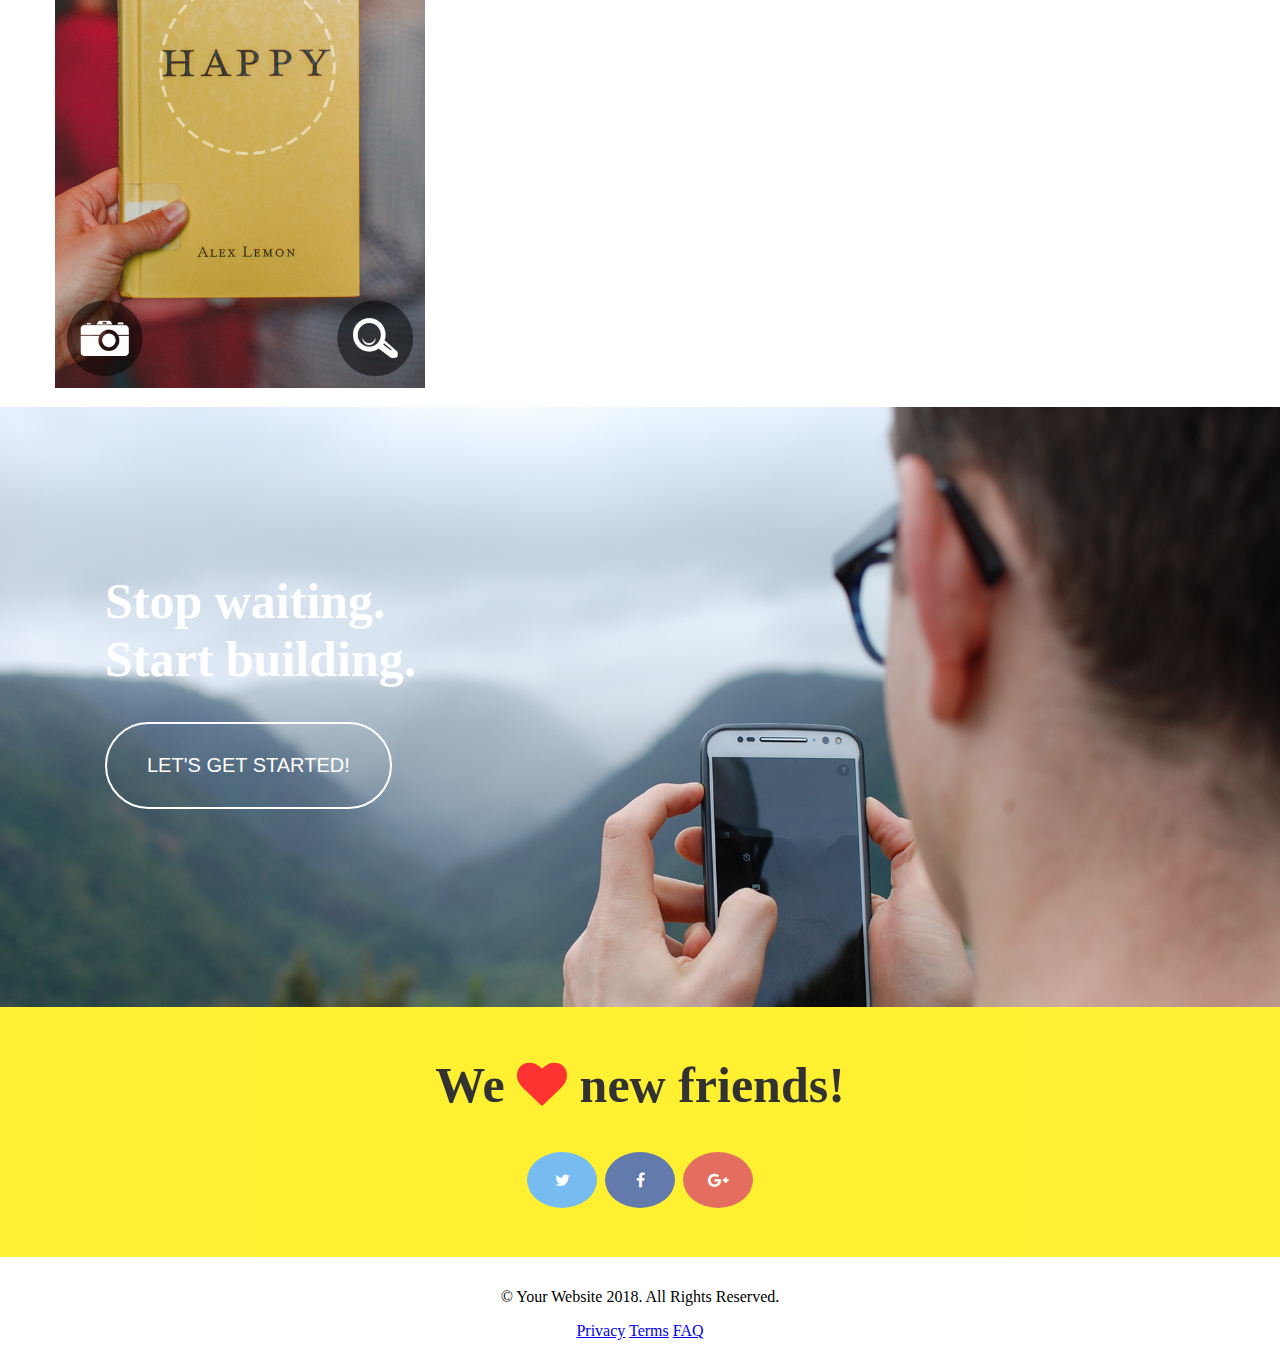
==== commit 251dbcd3: "asszem minden kész" ====
--- a/index.html
+++ b/index.html
@@ -75,8 +75,9 @@
   <section class="pic-background">
     <div class="container">
       <div class="col-33">
-        <h1>Stop waiting. Start building.</h1>
-        <button>L E T ' S G E T S TA RT E D !</button>
+        <h1 class="stopwaiting">Stop waiting.
+          <br> Start building.</h1>
+        <button class="letbutton">LET'S GET STARTED!</button>
       </div>
     </div>
   </section>
--- a/css/style.css
+++ b/css/style.css
@@ -37,7 +37,7 @@
 .yellow-background {
     background: rgb(255, 238, 0);
     height: 250px;
-    opacity: 0.7;
+    opacity: 0.8;
 }
 
 .yellow-background:hover {
@@ -47,10 +47,10 @@
 .white-background {}
 
 .pic-background {
-    height: 500px;
+    height: 600px;
     background-image: url('../img/bg-cta.jpg');
     background-repeat: no-repeat;
-    background-size: 50%;
+    background-size: cover;
 }
 
 img {
@@ -97,4 +97,27 @@
 
 .szivecske {
     font-size: 50px;
+}
+
+.stopwaiting {
+    font-size: 50px;
+    color: white;
+    margin-left: 50px;
+    margin-top: 150px;
+}
+
+.letbutton {
+    font-size: 20px;
+    margin-left: 50px;
+    color: white;
+    background-color: transparent;
+    border: 2px solid;
+    border-radius: 50px;
+    padding: 30px 40px;
+}
+
+.letbutton:hover {
+    background-color: #fdcc52;
+    border-color: #fdcc52;
+    transition-duration: 300ms;
 }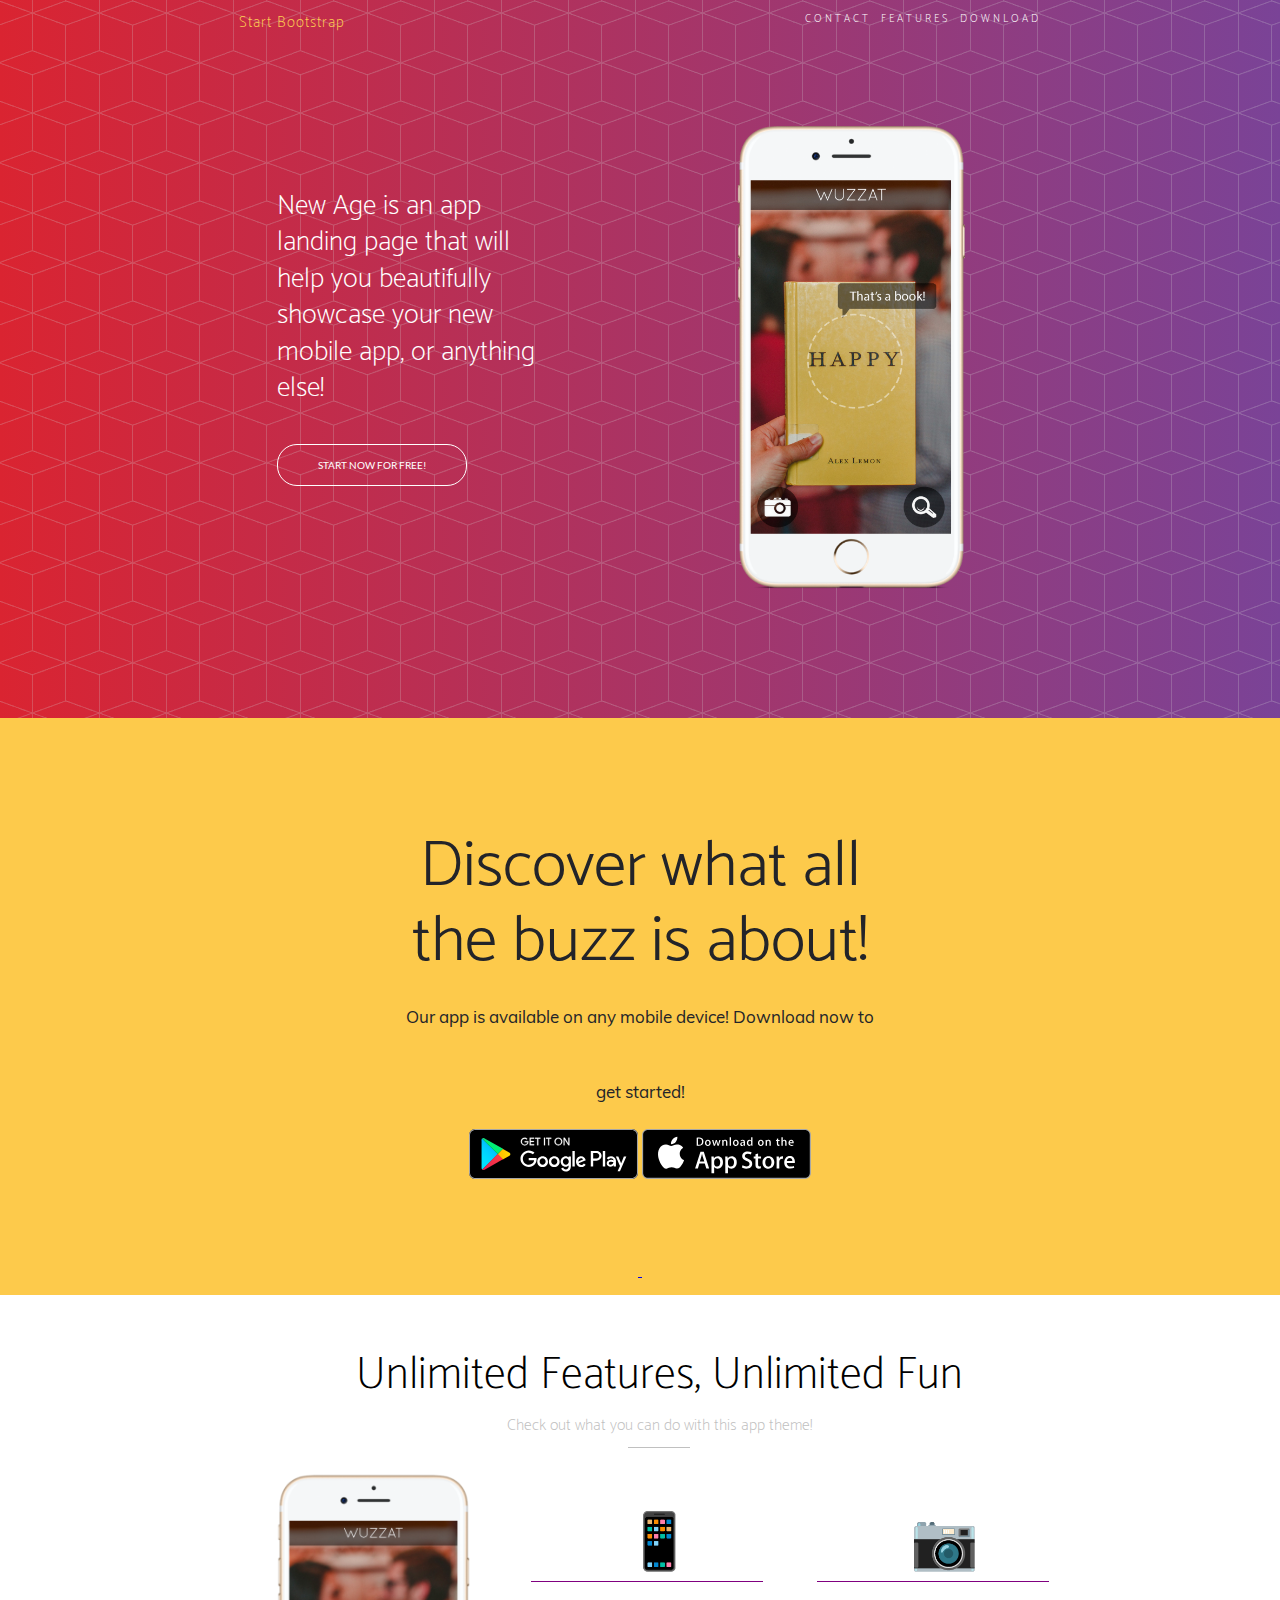
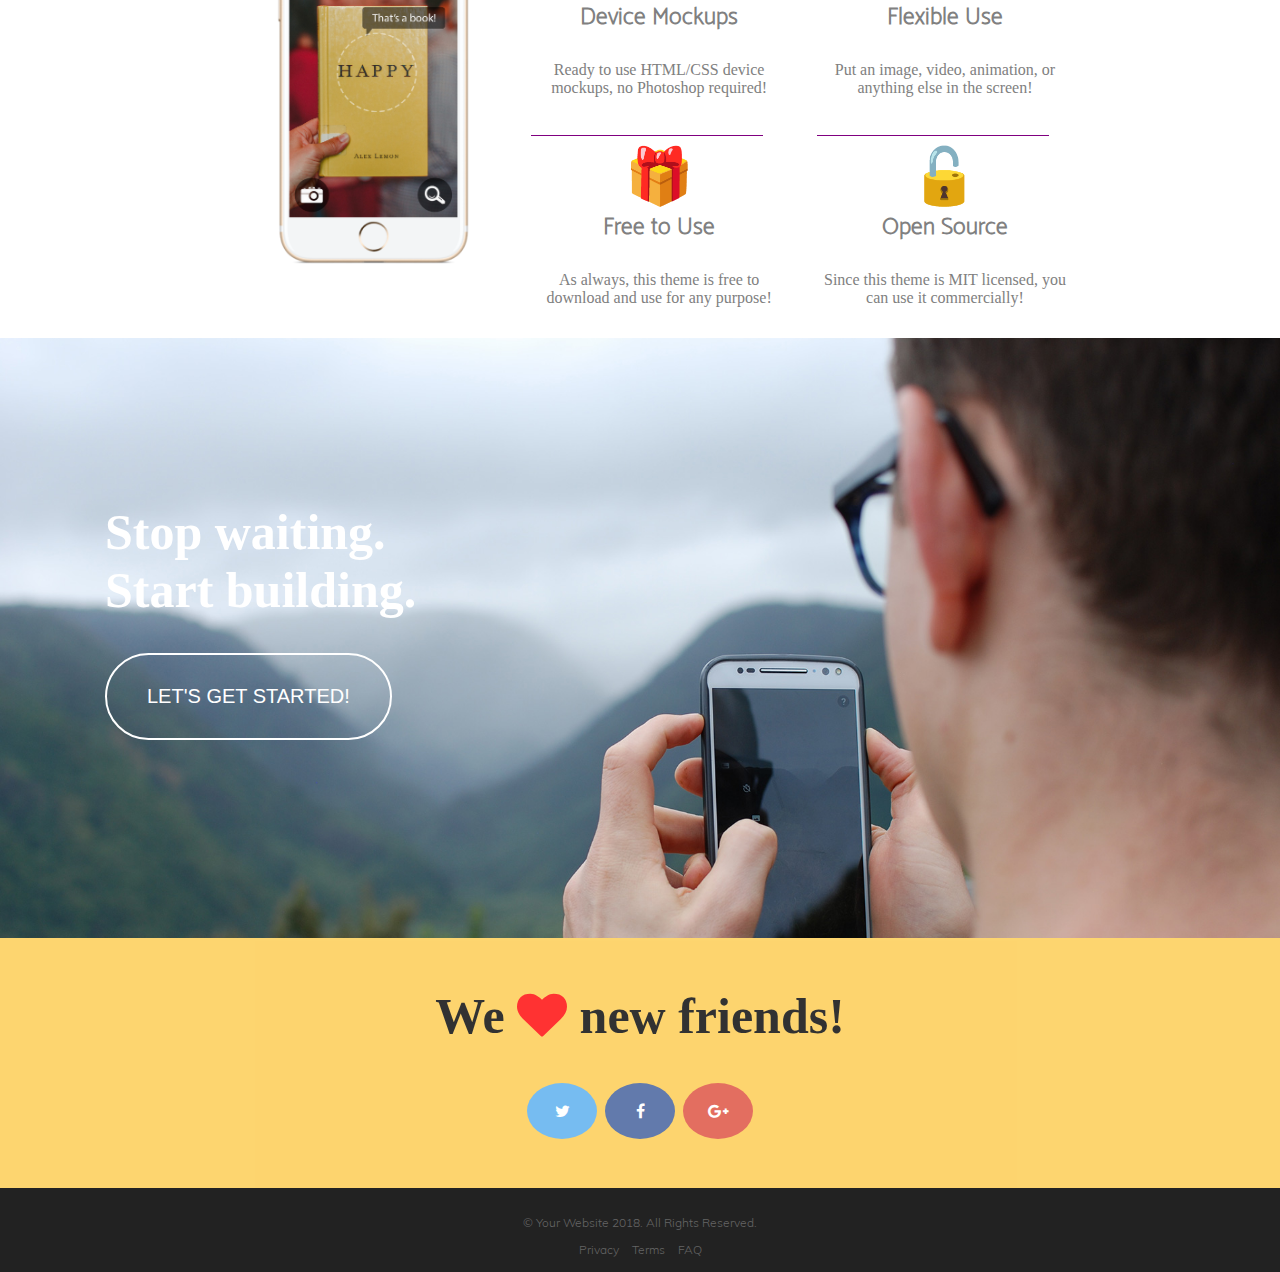
==== commit 82539b23: "Eveerything is merged together." ====
--- a/index.html
+++ b/index.html
@@ -6,40 +6,47 @@
   <meta name="viewport" content="width=device-width, initial-scale=1.0">
   <meta http-equiv="X-UA-Compatible" content="ie=edge">
   <link rel="stylesheet" href="css/style.css" type="text/css">
+  <link rel="stylesheet" href="css/sziv.css">
   <link rel="stylesheet" href="https://cdnjs.cloudflare.com/ajax/libs/font-awesome/4.7.0/css/font-awesome.min.css">
   <title>sitebuild</title>
 </head>
 
 <body>
-  <nav>
-    <span>Start Bootstrap</span>
-    <span>Download</span>
-    <span>Features</span>
-    <span>Contact</span>
-  </nav>
-  <section class="linear-gradient-background">
-    <div class="container">
+  <div class="top-content">
+    <ul class="navbar">
+      <li>
+        <a href="#" class="nav-left">Start Bootstrap</a>
+      </li>
+      <li>
+        <a href="#" class="navbar-right">DOWNLOAD</a>
+      </li>
+      <li>
+        <a href="#" class="navbar-right">FEATURES</a>
+      </li>
+      <li>
+        <a href="#" class="navbar-right">CONTACT</a>
+      </li>
+    </ul>
+    <section class="section1">
       <div class="col-50">
-        <p>New Age is an app landing page that will help you beautifully showcase your new mobile app, or anything else!</p>
-        <button>Start now for free</button>
+        <p class="section1-text">New Age is an app landing page that will help you beautifully showcase your new mobile app, or anything else!</p>
+        <button class="section1-button">START NOW FOR FREE!</button>
       </div>
       <div class="col-50">
-        <img src="img/demo-screen-1.jpg" alt="picture of a phone screen">
+        <img class="section1-img" src="img/demo-screen-1.png" alt="picture of a phone screen">
       </div>
-    </div>
-  </section>
+    </section>
+  </div>
 
-  <section class="yellow-background">
-    <div class="container">
+  <section class="yelow-background">
+    <div class="container yelow">
       <div class="col-100">
-        <h2>Discover what all the buzz is about!</h2>
+        <p>Discover what all the buzz is about!</p>
         <p>Our app is available on any mobile device! Download now to get started!</p>
-        <div class="col-50">
+        <div class="">
           <a href="https://play.google.com/store">
             <img src="img/google-play-badge.svg" alt="Google play link">
           </a>
-        </div>
-        <div class="col-50">
           <a href="https://www.appstore.com/">
             <img src="img/app-store-badge.svg" alt="Apple store link">
           </a>
@@ -49,25 +56,44 @@
   </section>
 
   <section class="white-background">
+    <div>
+      <p class="sb1">Unlimited Features, Unlimited Fun</p>
+      <p class="sb2">Check out what you can do with this app theme!</p>
+      <hr align=center noshade size="0.5px" width="7%" color=silver>
+    </div>
     <div class="container">
       <div class="col-33">
-        <img src="img/demo-screen-1.jpg" alt="picture of a phone screen">
+        <img src="img/demo-screen-1.png" alt="picture of a phone screen">
       </div>
       <div class="col-33">
-        <p>(Phone icon css-bol jon valahogyan elvileg.</p>
+        <p class="sb3">
+          &#128241
+          <hr align=left noshade size="1px" width="90%" color=purple>
+        </p>
         <h3>Device Mockups</h3>
-        <p>Ready to use HTML/CSS device mockups, no Photoshop required!</p>
-        <p>(Ajándék csomag icon)</p>
-        <h3>Free to Use</h3>
-        <p>As always, this theme is free to download and use for any purpose!</p>
+        <p class="sb5">Ready to use HTML/CSS device mockups, no Photoshop required!</p>
+        <p class="sb3">
+          <hr align=left noshade size="1px" width="90%" color=purple>
+          <p class="sb4" color="purple">
+            &#127873
+          </p>
+          <h3>Free to Use</h3>
+          <p class="sb5">As always, this theme is free to download and use for any purpose!</p>
       </div>
       <div class="col-33">
-        <p>(Camera icon css-bol jon valahogyan elvileg.</p>
+        <p class="sb3">
+          &#128247
+          <hr align=left noshade size="1px" width="90%" color=purple>
+        </p>
         <h3>Flexible Use</h3>
-        <p>Put an image, video, animation, or anything else in the screen!</p>
-        <p>(Lakat icon)</p>
-        <h3>Open Source</h3>
-        <p>Since this theme is MIT licensed, you can use it commercially!</p>
+        <p class="sb5">Put an image, video, animation, or anything else in the screen!</p>
+        <p class="sb3">
+          <hr align=left noshade size="1px" width="90%" color=purple>
+          <p class="sb4" color="purple">
+            &#128275
+          </p>
+          <h3>Open Source</h3>
+          <p class="sb5">Since this theme is MIT licensed, you can use it commercially!</p>
       </div>
     </div>
   </section>
@@ -94,11 +120,13 @@
     </div>
   </section>
 
-  <footer class="container col-100">
-    <p>© Your Website 2018. All Rights Reserved.</p>
-    <a href="pages/privacy.html" target="_blank">Privacy</a>
-    <a href="pages/terms.html" target="_blank">Terms</a>
-    <a href="pages/faq.html" target="_blank">FAQ</a>
+  <footer>
+    <div class="container col-100">
+      <p>© Your Website 2018. All Rights Reserved.</p>
+      <a href="pages/privacy.html" target="_blank">Privacy</a>
+      <a href="pages/terms.html" target="_blank">Terms</a>
+      <a href="pages/faq.html" target="_blank">FAQ</a>
+    </div>
   </footer>
 </body>
 
--- a/css/style.css
+++ b/css/style.css
@@ -1,11 +1,31 @@
-/* ez egy szar */
+@font-face {
+    font-family: catamaran;
+    src: url(../fonts/Catamaran-Thin.ttf);
+}
+
+@font-face {
+    font-family: catamaranlight;
+    src: url(../fonts/Catamaran-Light.ttf);
+}
+
+@font-face {
+    font-family: lato;
+    src: url(../fonts/Lato-Regular.ttf);
+}
+
+@font-face {
+    font-family: muli;
+    src: url(../fonts/Muli-Light.ttf);
+}
+
+@font-face {
+    font-family: muliRegular;
+    src: url(../fonts/Muli-Regular.ttf);
+}
 
 body {
     margin: 0;
-}
-
-.linear-gradient-background {
-    background: rgb(194, 16, 164);
+    overflow: auto;
 }
 
 .container {
@@ -34,23 +54,191 @@
     width: calc(33.33% - 30px);
 }
 
-.yellow-background {
-    background: rgb(255, 238, 0);
-    height: 250px;
-    opacity: 0.8;
-}
-
-.yellow-background:hover {
-    opacity: 1;
-}
-
-.white-background {}
+.top-content {
+    background-image: url(../img/bg-pattern.png), linear-gradient(to right, #DA2431, #7A4397);
+    background-repeat: repeat;
+    overflow: hidden;
+}
+
+.navbar {
+    margin: 0 auto;
+    padding: 5px;
+    list-style-type: none;
+    font-family: catamaran, Helvetica, Arial, sans-serif;
+    overflow: hidden;
+}
+
+.nav-left {
+    position: relative;
+    float: left;
+    left: 18%;
+    padding: 5px;
+    color: #fdcc52;
+    font-size: 95%;
+    letter-spacing: 1px;
+    text-decoration: none;
+}
+
+.navbar-right {
+    position: relative;
+    float: right;
+    right: 18%;
+    padding: 5px;
+    color: white;
+    font-size: 67%;
+    letter-spacing: 3px;
+    text-decoration: none;
+}
+
+.section1-text {
+    position: relative;
+    display: block;
+    left: 43%;
+    top: 100px;
+    width: 268px;
+    font-family: catamaran, Helvetica, Arial, sans-serif;
+    font-size: 28px;
+    color: white;
+    line-height: 130%;
+}
+
+.section1-img {
+    float: right;
+    right: 43%;
+    position: relative;
+    top: 0px;
+    width: 50%;
+    padding-top: 10%;
+    padding-bottom: 18%;
+}
+
+.section1-button {
+    position: relative;
+    left: 43%;
+    top: 110px;
+    padding: 14px 40px;
+    font-family: lato, Helvetica, Arial, sans-serif;
+    font-size: 62%;
+    text-align: center;
+    color: white;
+    border: 1px solid white;
+    background-color: transparent;
+    border-radius: 20px;
+    transition-duration: 0.3s;
+    cursor: pointer;
+}
+
+.section1-button:hover {
+    border: 1px solid #fdcc52;
+    background-color: #fdcc52;
+}
+
+.yelow-background {
+    background: rgb(253, 202, 75);
+}
+
+.yelow {
+    margin-left: 30%;
+    margin-right: 30%;
+}
+
+.yelow-background .container .col-100 p:first-child {
+    font-family: catamaranlight;
+    font-size: 65px;
+    color: rgb(35, 36, 41);
+    margin-top: 20%;
+    margin-bottom: 0;
+    padding: 0;
+}
+
+.yelow-background p {
+    font-family: muliRegular;
+    color: rgb(35, 36, 41);
+    margin-top: 0;
+    margin-bottom: 0;
+    font-size: 17px;
+    line-height: 75px;
+}
+
+.yelow-background img {
+    width: 35%;
+    margin: 0;
+    padding: 0;
+    margin-top: 0;
+    margin-bottom: 20%;
+}
+
+.white-background {
+    margin-left: 18%;
+    margin-right: 15%;
+}
+
+.white-background .sb1 {
+    font-family: 'Catamaran', sans-serif;
+    font-weight: 100;
+    text-align: center;
+    font-size: 45px;
+    margin-top: 5%;
+    margin-bottom: 0;
+    padding: 0;
+}
+
+.white-background .sb2 {
+    font-family: 'Catamaran', sans-serif;
+    text-align: center;
+    font-size: 16px;
+    margin-top: 0%;
+    color: silver;
+    margin-bottom: 0;
+    padding: 0;
+}
+
+.white-background .sb3 {
+    font-size: 55px;
+    color: purple;
+    text-align: center;
+    margin-top: 15%;
+    margin-bottom: 0%;
+    padding: 0%;
+}
+
+.white-background .sb4 {
+    font-size: 55px;
+    color: purple;
+    text-align: center;
+    margin-top: 0%;
+    margin-bottom: 0%;
+    padding: 0%;
+}
+
+.white-background .sb5 {
+    color: grey;
+    text-align: center;
+}
+
+.white-background h3 {
+    font-family: catamaran;
+    font-size: 24px;
+    text-align: center;
+    color: grey;
+    margin-top: 0%;
+}
 
 .pic-background {
     height: 600px;
     background-image: url('../img/bg-cta.jpg');
     background-repeat: no-repeat;
     background-size: cover;
+}
+
+.yellow-background {
+    background: rgb(253, 202, 75);
+    height: 250px;
+    opacity: 0.8;
+}
+
+.yellow-background:hover {
+    opacity: 1;
 }
 
 img {
@@ -120,4 +308,24 @@
     background-color: #fdcc52;
     border-color: #fdcc52;
     transition-duration: 300ms;
+}
+
+footer {
+    background-color: rgb(34, 34, 34);
+    font-family: muli;
+    font-size: 12px;
+}
+
+footer p {
+    color: rgb(101, 101, 101);
+}
+
+footer a {
+    color: rgb(101, 101, 101);
+    text-decoration: none;
+    padding: 5px;
+}
+
+footer a:hover {
+    color: #fdcc52;
 }--- a/css/sziv.css
+++ b/css/sziv.css
@@ -0,0 +1,11 @@
+.sziv {
+    position: relative;
+}
+
+.sziv:before {
+    content: "\f004";
+    font-family: FontAwesome;
+    font-style: normal;
+    font-weight: normal;
+    text-decoration: inherit;
+}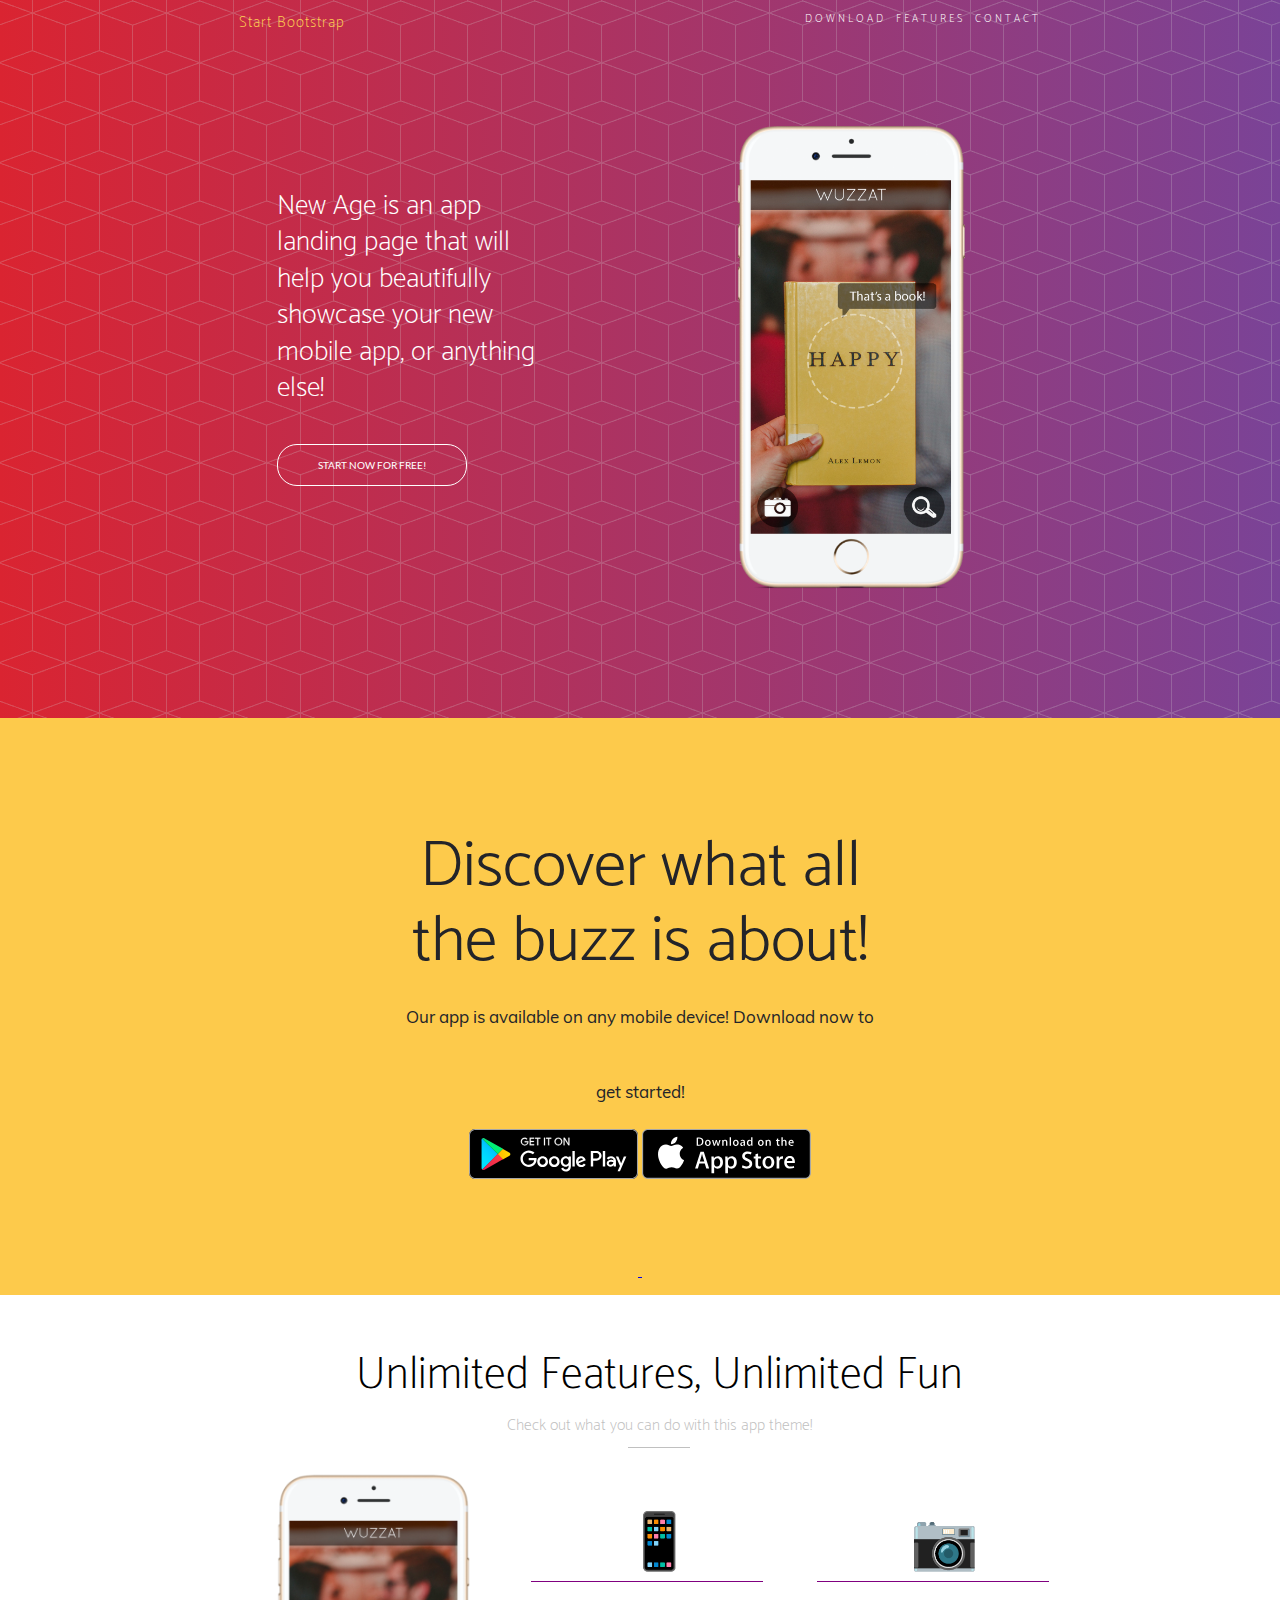
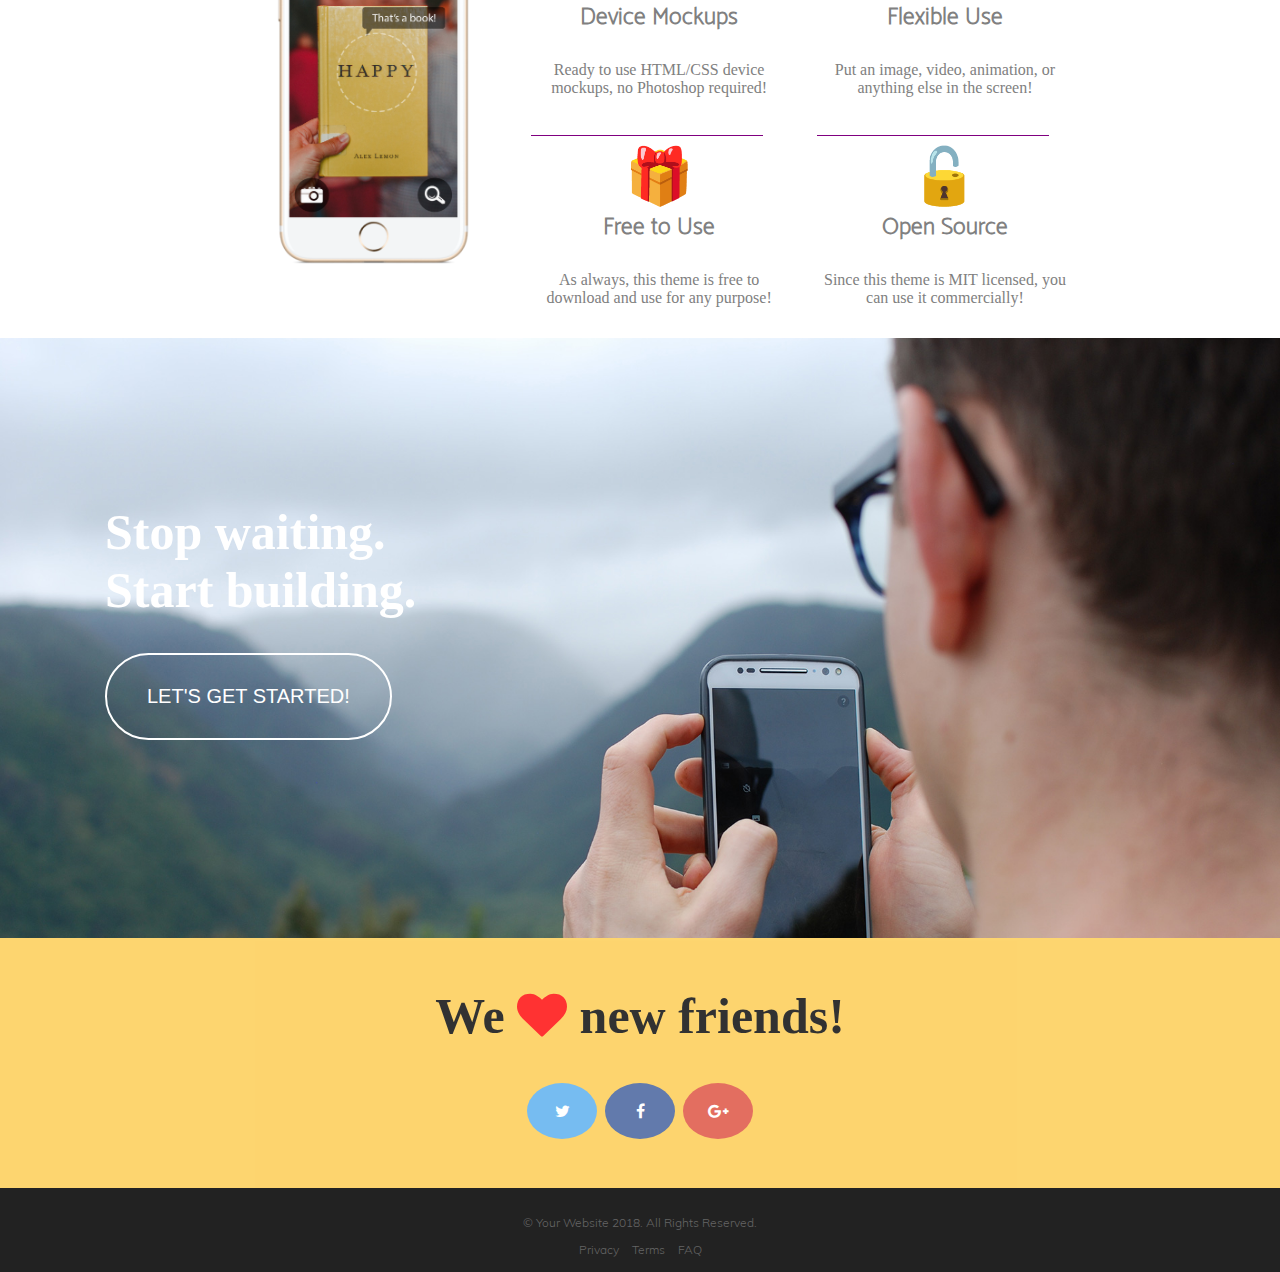
==== commit 691d41f2: "final edit" ====
--- a/index.html
+++ b/index.html
@@ -15,19 +15,19 @@
   <div class="top-content">
     <ul class="navbar">
       <li>
-        <a href="#" class="nav-left">Start Bootstrap</a>
+        <a href="#section1" class="nav-left">Start Bootstrap</a>
       </li>
       <li>
-        <a href="#" class="navbar-right">DOWNLOAD</a>
+        <a href="#section4" class="navbar-right">CONTACT</a>
       </li>
       <li>
-        <a href="#" class="navbar-right">FEATURES</a>
+        <a href="#section3" class="navbar-right">FEATURES</a>
       </li>
       <li>
-        <a href="#" class="navbar-right">CONTACT</a>
+        <a href="#section2" class="navbar-right">DOWNLOAD</a>
       </li>
     </ul>
-    <section class="section1">
+    <section id="section1" class="section1">
       <div class="col-50">
         <p class="section1-text">New Age is an app landing page that will help you beautifully showcase your new mobile app, or anything else!</p>
         <button class="section1-button">START NOW FOR FREE!</button>
@@ -38,7 +38,7 @@
     </section>
   </div>
 
-  <section class="yelow-background">
+  <section id="section2" class="yelow-background">
     <div class="container yelow">
       <div class="col-100">
         <p>Discover what all the buzz is about!</p>
@@ -55,7 +55,7 @@
     </div>
   </section>
 
-  <section class="white-background">
+  <section id="section3" class="white-background">
     <div>
       <p class="sb1">Unlimited Features, Unlimited Fun</p>
       <p class="sb2">Check out what you can do with this app theme!</p>
@@ -108,7 +108,7 @@
     </div>
   </section>
 
-  <section class="yellow-background">
+  <section id="section4" class="yellow-background">
     <div class="container">
       <div class="col-100">
         <h1 class="szivecske">We
